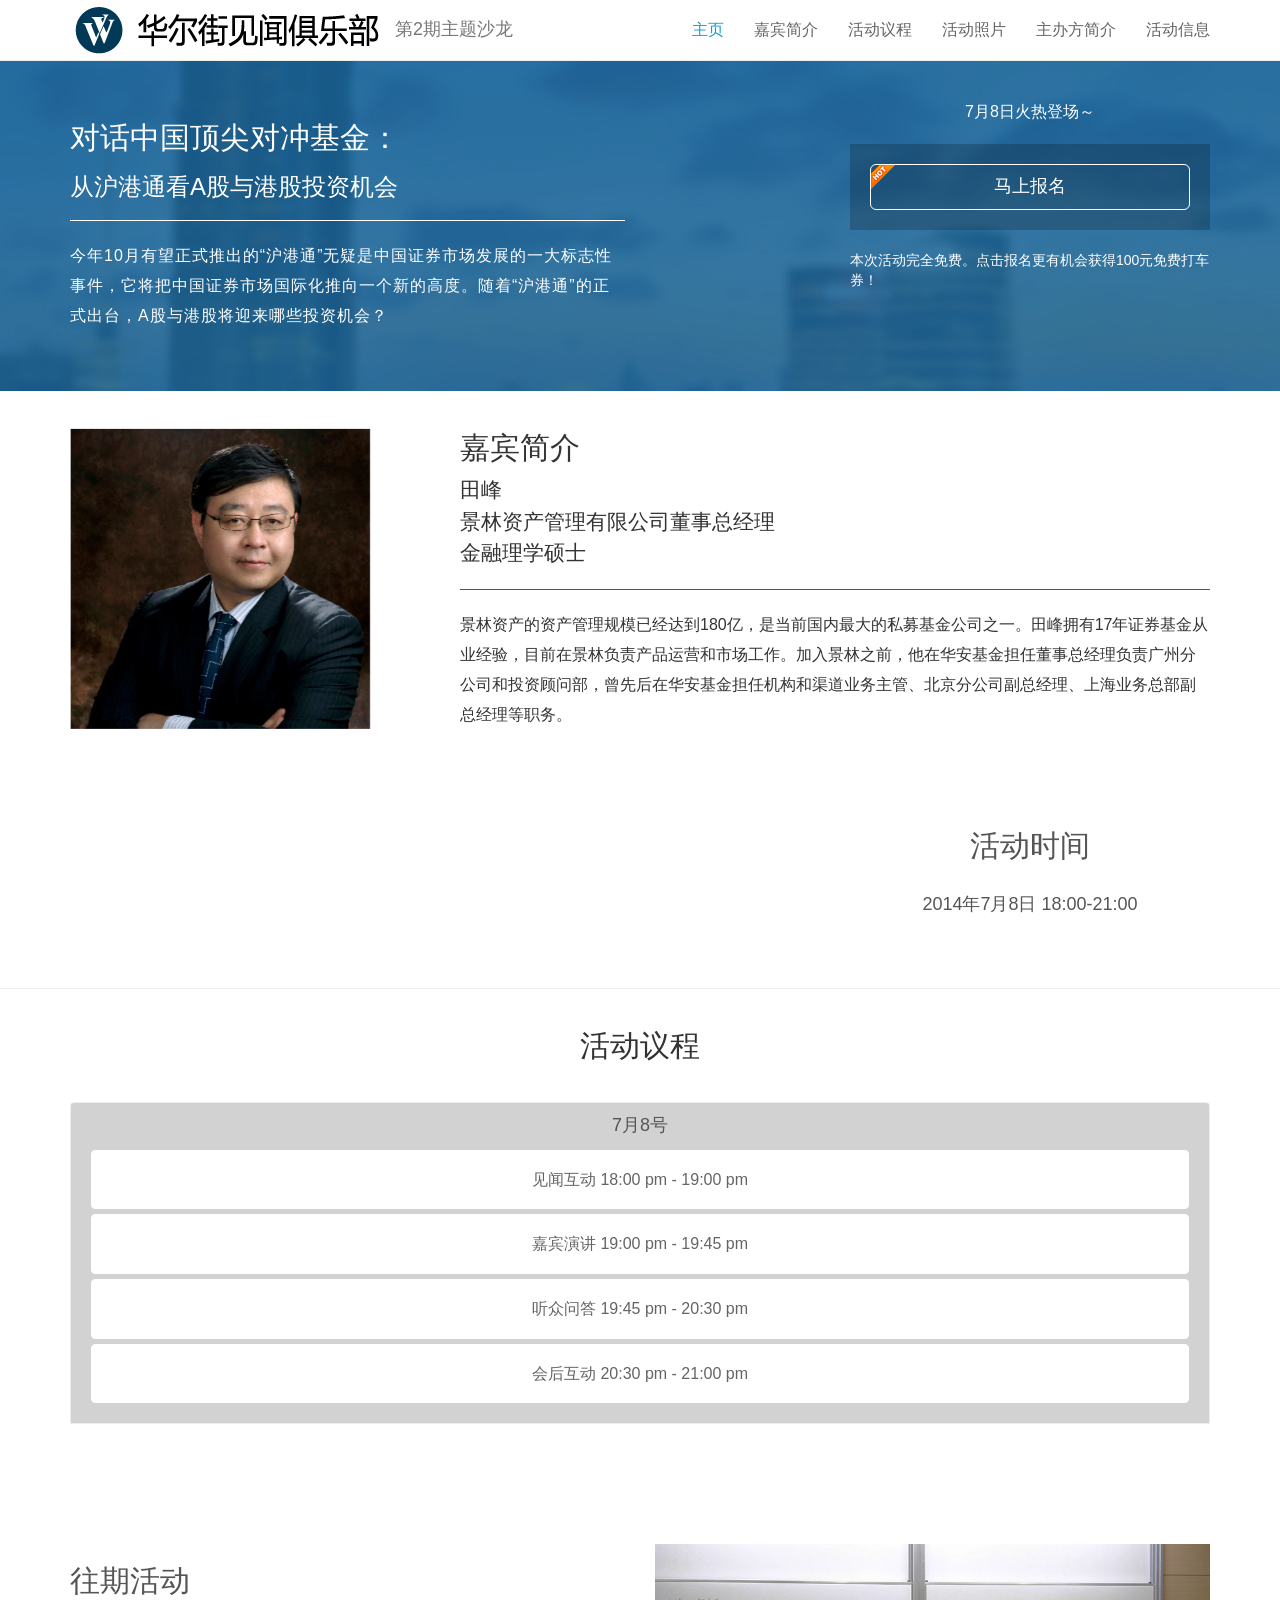
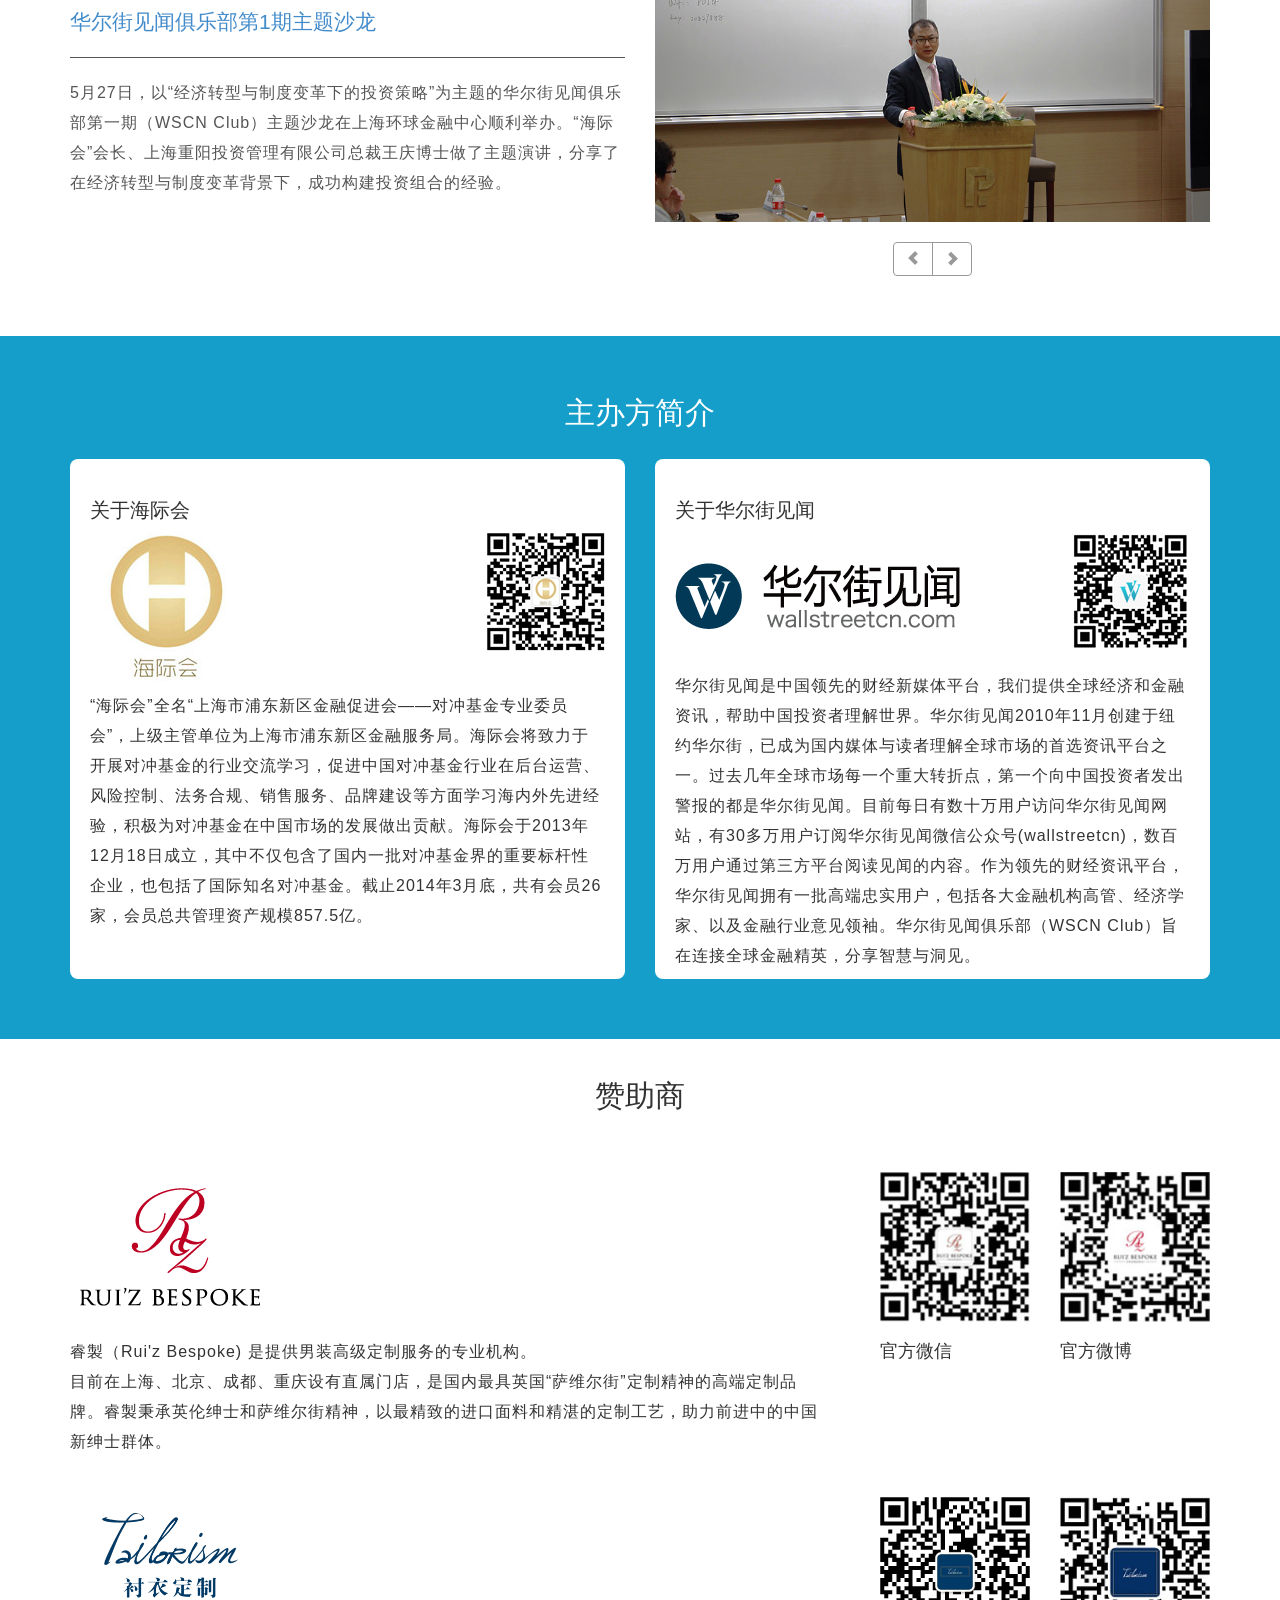
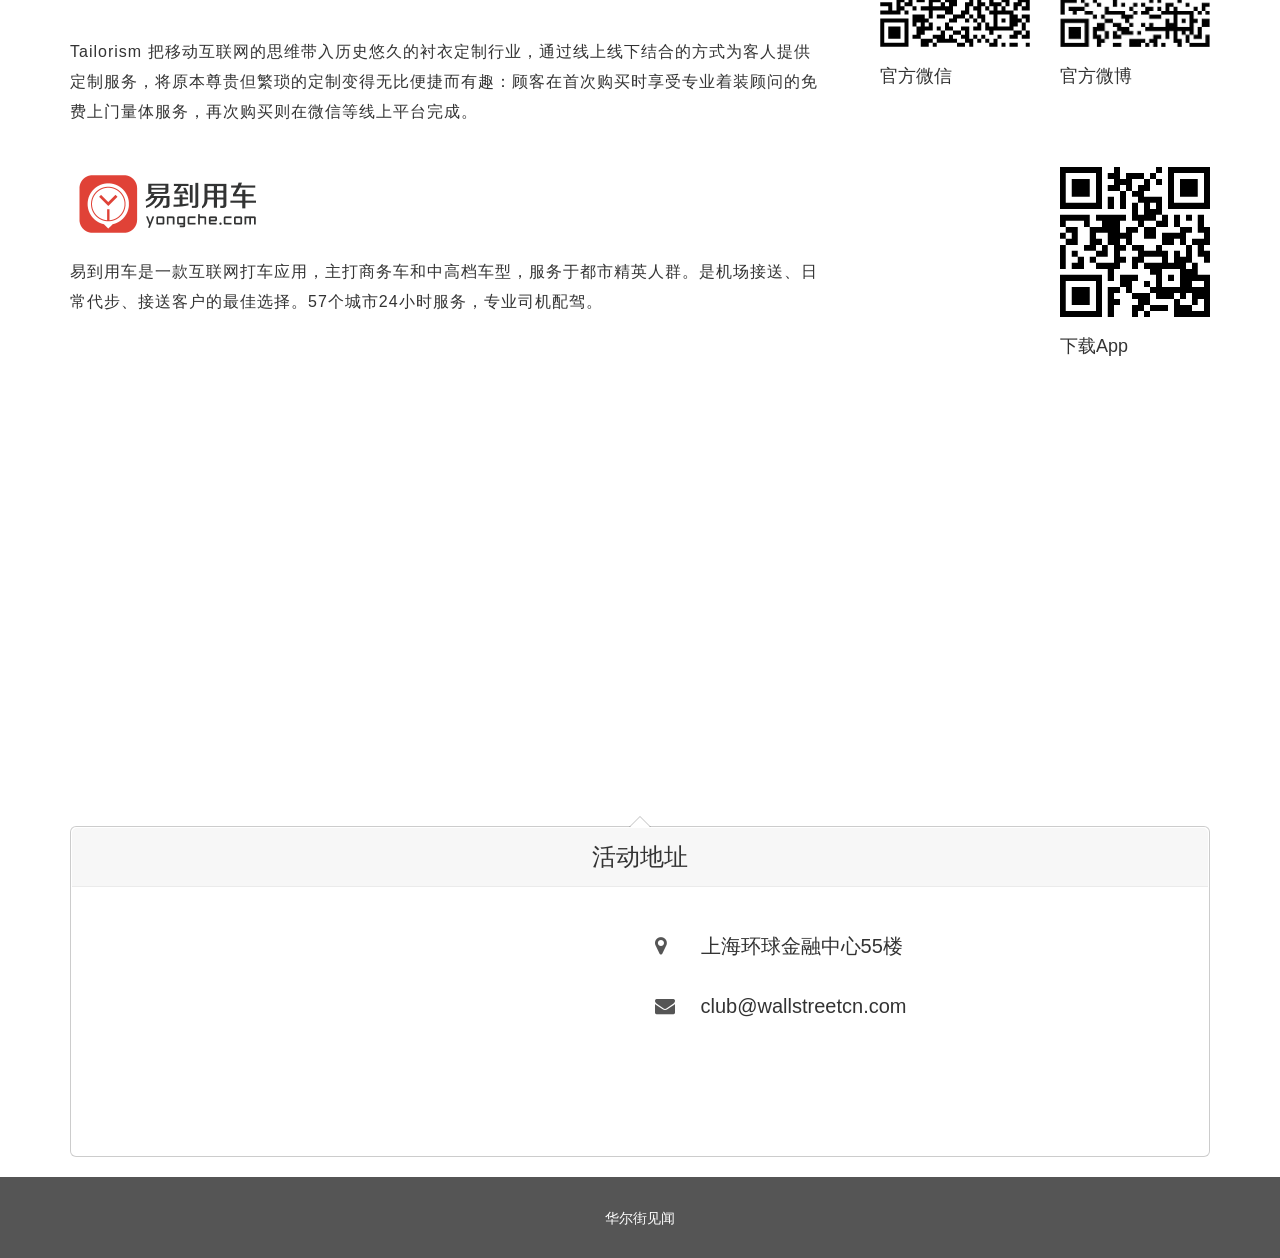
==== wscnclub_2/index.html @ 457593d2 "静态html" ====
<!DOCTYPE html>
<!--[if IE 8]>         <html class="no-js lt-ie9"> <![endif]-->
<!--[if gt IE 8]><!--> <html class="no-js"> <!--<![endif]-->
  <head>
      <meta charset="utf-8">
      <!-- <meta http-equiv="X-UA-Compatible" content="IE=edge,chrome=1"> -->
      <!-- ///  page title  /// -->
      <title>华尔街见闻俱乐部 第2期主题沙龙</title>
      <meta name="description" content="">
      <meta name="viewport" content="width=device-width, initial-scale=1">
      <!-- /// font icons  /// -->
      <link rel="stylesheet" type="text/css" href="assets/fonts/fontawesome/css/font-awesome.min.css">
      <link rel="stylesheet" type="text/css" href="assets/fonts/linecons/css/linecons.css">
      <!-- ///  google fonts  /// -->
      <!-- <link href='http://fonts.googleapis.com/css?family=Lato:100,300,400,700,900,100italic,300italic,400italic,700italic,900italic' rel='stylesheet' type='text/css'> -->
      <!-- ///  animate.css  /// -->
      <link rel="stylesheet" type="text/css" href="assets/css/plugins/animate/animate.css">
      <!-- ///  bootstrap-select.css /// -->
      <link rel="stylesheet" type="text/css" href="assets/css/plugins/select/bootstrap-select.css">
      <!-- ///  bootstrap.css  /// -->
      <link rel="stylesheet" type="text/css" href="bootstrap-3.1.1/css/bootstrap.css">      
      <!-- ///  main CSS file  /// -->        
      <link rel="stylesheet" type="text/css" href="assets/css/main.css">    
      <!-- colorbox.css    -->
      <link rel="stylesheet" type="text/css" href="assets/css/plugins/colorbox/colorbox.css">

      <style type="text/css">
        #cls-fix {
          font-family: "Hiragino Sans GB", "Microsoft YaHei", "WenQuanYi Micro Hei", sans-serif;
        }
        .list-unstyled {
          padding-top: 10px;
        }
        .list-unstyled li {
          margin-top: 20px;
        }
        h1 {
          font-size: 30px;
          font-family: sans-serif;
        }
        .popover-title {
          font-family: sans-serif;
        }
        img.fix-speaker {
          margin-bottom: 20px;
        }
        .fix-event-time {
          font-size: 18px;
          margin: 30px 0;
          
        }
        #countdown {
          /*Candara Calibri    Cambira*/
          font-family: Cambira, Calibri, sans-serif;
        }
        .navbar-custom .navbar-nav > li > a {
          font-weight: normal;
          font-size: 16px;
        }
        .promo .promo-text {
          padding: 40px 0;
        }
        .fix-panel {
          border-radius: 8px;
          padding: 20px;
          height: 520px;
          overflow: hidden;
          background-color: #fff;
        }
        .fix-info-title {
          font-size: 20px;
        }

        p.fix-info {
          font-size: 16px;
          /* font-family: sans-serif; */
          letter-spacing: 1px;
          /*word-break: break-all;*/
          line-height: 30px;
        }
        a.fix-mark {
          display: block;
          float: left;
          width: 150px;
          margin-left: 30px;
          color: inherit;
          text-decoration: none;
          cursor: pointer;
        }
        a.fix-mark h3 {
          font-size: 18px;
          margin-top: 20px;
        }

        .promo-text .subhead {
          font-size: 16px;
          /* font-family: sans-serif; */
          letter-spacing: 1px;
          word-break: break-all;
          line-height: 30px;
        }
        .counter {
          padding: 40px 0;
        }
        .schedule {
          padding: 40px 0;
        }
        .schedule .section-heading {
          margin-bottom: 40px;
        }
        .schedule .tab-content {
          padding-top: 0;
        }

        .faq .panel-collapse p.fix-info {
          font-size: 16px;
          letter-spacing: 1px;
        }
        #speakers {
          margin-bottom: 20px;
        }
        .subhead2 {
          font-size: 16px;
          line-height: 30px; 
        }
        .map-container {

        }
        #map {

        }
        .partners {
          padding: 40px 0;
        }
        .jiathis_style * {
          box-sizing: content-box;
        }
        .jiathis_style_32x32 * {
          box-sizing: content-box;
        }
        
        .promo .register {
          margin: 0; 
        }
        .fix-event-tip {
          font-size: 14px;
          color: #fff;
          margin: 20px 0;
        }
        a {
          text-decoration: none;
        }
        .fix-main-title {
          font-size: 30px;
        }
        .fix-hot {
          position: absolute;
          left: 1px;
          top: 1px;
        }
      </style> 
  </head>
  <body id="cls-fix" class="remove-scroll">
    <!-- ///  preloader  /// -->
    <div class="preloader">
      <img src="assets/img/loader.GIF" class="loader" alt="">
    </div>        
    <!-- ///  begin header  /// -->
    <header class="main-header">
      <nav class="navbar navbar-custom navbar-fixed-top" role="navigation">
        <div class="container">
          <!-- Brand and toggle get grouped for better mobile display -->
          <div class="navbar-header">
            <button type="button" class="navbar-toggle" data-toggle="collapse" data-target="#navbar-collapse">
              <span class="sr-only">Toggle navigation</span>
              <span class="icon-bar"></span>
              <span class="icon-bar"></span>
              <span class="icon-bar"></span>
            </button>
            
            <a class="navbar-brand" style="padding: 0 20px;" href="/"><img src="images/main-logo.png" alt="" style="margin-right: 10px;" /><span style="font-size: 18px;">第2期主题沙龙</span></a>
          </div>
          <!-- Collect the nav links, forms, and other content for toggling -->
          <div class="collapse navbar-collapse" id="navbar-collapse">
            <ul class="nav navbar-nav navbar-right" id="nav">
              <li class="active"><a href="#home">主页</a></li>
              <li><a href="#speakers">嘉宾简介</a></li>
              <li><a href="#schedule">活动议程</a></li>
              <li><a href="#photo">活动照片</a></li>
              <li><a href="#faqSection">主办方简介</a></li>
              <li><a href="#ourLocation">活动信息</a></li>
            </ul>
          </div><!-- /.navbar-collapse -->
        </div><!-- /.container-fluid -->
      </nav>
    </header>
    <!-- ///  end header  /// -->
    
    <!-- ///  begin content  /// -->

    <!-- ///  begin promo  /// -->
    <div class="promo" id="home" style="background-image:url(assets/img/bg/big.jpg);">
      <!-- ///  semitransparent layer  /// -->
      <div class="color-correction"></div> 
      <!-- ///  begin entry  /// -->         
      <div class="container">
        <div class="row">
          <!-- ///  begin text section  /// -->
          <div class="col-md-6 wow fadeInDown" data-wow-duration="2s">
            <div class="promo-text">
              <h1 class="fix-main-title">对话中国顶尖对冲基金：<br/>
                <span style="font-size: 24px; display: block; margin-top: 20px;">从沪港通看A股与港股投资机会</span>
              </h1>
              <hr>                  
              <p class="lead subhead">今年10月有望正式推出的“沪港通”无疑是中国证券市场发展的一大标志性事件，它将把中国证券市场国际化推向一个新的高度。随着“沪港通”的正式出台，A股与港股将迎来哪些投资机会？</p>
            </div>
          </div>
          <!-- ///  end text section  /// -->
          <!-- ///  begin registration form  /// -->
          <div class="col-md-4 col-md-offset-2 wow fadeInUp" data-wow-duration="2s">
            <div class="fix-event-tip" style="margin-top: 40px; font-size: 16px; text-align: center;">
              7月8日火热登场～
            </div>
            <div class="register">
              <form role="form" method="POST" id="registrationForm" style="position: relative;">
                <img src="images/hot.gif" alt="" class="fix-hot" />
                <a class="btn btn-empty btn-block btn-lg" data-action="apply" href="https://www.jinshuju.net/f/Qza3a1">马上报名</a>
              </form>
              <div class="ok">
                <p class="icon"><i class="fa-check-circle-o fa fa-5x success-color"></i></p>
                <h3>Thanks!</h3>
                <p class="lead">Register complite</p>
                <button type="button" class="btn btn-warning" id="back">Back</button>
              </div>
            </div>
            <!-- tip -->
            <div class="fix-event-tip">
              本次活动完全免费。点击报名更有机会获得100元免费打车券！
            </div>
            <!-- JiaThis Button BEGIN -->
              <div class="jiathis_style_32x32" style="">
                <a class="jiathis_button_qzone"></a>
                <a class="jiathis_button_tsina"></a>
                <a class="jiathis_button_tqq"></a>
                <a class="jiathis_button_weixin"></a>
                <a href="http://www.jiathis.com/share" class="jiathis jiathis_txt jtico jtico_jiathis" target="_blank"></a>
                <a class="jiathis_counter_style"></a>
              </div>
              <script type="text/javascript" src="http://v3.jiathis.com/code/jia.js?uid=1393984262901745" charset="utf-8"></script>
              <!-- JiaThis Button END -->
          </div>
          <!-- ///  end registration form  /// -->
        </div>            
      </div>
      <!-- ///  end entry  /// -->
    </div>       
    <!-- ///  end promo  /// --> 


    <!-- ///  begin speakers  /// -->
    <div class="speakers" id="speakers">
      <div class="container">            
        <div class="row mt20">
          <div class="col-md-4 wow fadeInLeft">
            <img class="fix-speaker" src="images/speaker-1.jpg" alt="" style="margin-top: 18px;" width="300" height="300">
          </div>
          <div class="col-md-8 wow fadeInRight">
            <h1>嘉宾简介</h1>
            <p class="lead" style="line-height: 1.5em;">田峰<br>
景林资产管理有限公司董事总经理<br> 
金融理学硕士</p>
            <hr>
            <p class="subhead2">景林资产的资产管理规模已经达到180亿，是当前国内最大的私募基金公司之一。田峰拥有17年证券基金从业经验，目前在景林负责产品运营和市场工作。加入景林之前，他在华安基金担任董事总经理负责广州分公司和投资顾问部，曾先后在华安基金担任机构和渠道业务主管、北京分公司副总经理、上海业务总部副总经理等职务。</p>
          </div>
        </div>
      </div>
    </div>
         
          
        </div>         
      </div>
    </div>
    <!-- ///  end speakers  /// -->


    <!-- ///  begin countdown  /// -->
    <div class="counter">
      <div class="container">
        <div class="row">
          <!-- ///  digits  /// -->
          <div class="col-md-8">
            <!-- ///  to start the countdown the only requirement is the data-date attribute /// -->
            <div class="row" id="countdown" data-date="2014/07/08">
              <div class="col-md-3 count-digits wow fadeInDown" data-wow-delay="1s">
                <p id="days"></p>
                <span class="lead">天</span>
              </div>
              <div class="col-md-3 count-digits wow fadeInDown" data-wow-delay="1.2s">
                <p id="hours"></p>
                <span class="lead">小时</span>
              </div>
              <div class="col-md-3 count-digits wow fadeInDown" data-wow-delay="1.4s">
                <p id="minutes"></p>
                <span class="lead">分钟</span>
              </div>
              <div class="col-md-3 count-digits wow fadeInDown" data-wow-delay="1.6s">
                <p id="seconds"></p>
                <span class="lead">秒</span>
              </div>
            </div>
          </div>                      
          <div class="col-md-4 text-center wow fadeInUp" data-wow-delay="1.8s">
            <h1>活动时间</h1>
            <p class="fix-event-time">
              2014年7月8日 18:00-21:00
            </p>
            
          </div>
        </div>
      </div>
    </div>
    <!-- ///  end countdown  /// -->
    
    <!-- ///  begin schedule  /// -->
    <div class="schedule" id="schedule">
      <div class="container"> 
        <div class="section-heading">
          <h1>活动议程</h1>
          
        </div>
        <div class="row">              
          <div class="col-md-12 wow fadeInDown">
            <!-- Nav tabs -->
            <ul class="nav nav-tabs nav-justified">
              <li class="active"><a href="#first-day" data-toggle="tab">7月8号</a></li>            
            </ul>
            <!-- Tab panes -->
            <div class="tab-content">
              <div class="tab-pane active" id="first-day">
                <div class="panel-group" id="accordion">
                  <div class="panel panel-default">
                    <div class="panel-heading">
                      <h4 class="panel-title">
                        <a data-toggle="collapse" data-parent="#accordion" href="#collapseOne">
                          见闻互动 18:00 pm - 19:00 pm
                        </a>
                      </h4>
                    </div>
                    <div id="collapseOne" class="panel-collapse collapse">
                      <div class="panel-body">
                        <h4>见闻互动</h4>
                        <p>与华尔街见闻的核心管理团队面对面交流，欢迎提出建议，寻找合作契机。</p>
                      </div>
                    </div>
                  </div>
                  <div class="panel panel-default">
                    <div class="panel-heading">
                      <h4 class="panel-title">
                        <a data-toggle="collapse" data-parent="#accordion" href="#collapseTwo">
                          嘉宾演讲 19:00 pm - 19:45 pm
                        </a>
                      </h4>
                    </div>
                    <div id="collapseTwo" class="panel-collapse collapse">
                      <div class="panel-body">
                        <h4>嘉宾演讲</h4>
                        <p>中国规模最大的对冲基金之一——景林资产管理有限公司董事总经理田峰作为主讲嘉宾，将发表“从沪港通看A股与港股投资机会”主题演讲。</p>
                      </div>
                    </div>
                  </div>
                  <div class="panel panel-default">
                    <div class="panel-heading">
                      <h4 class="panel-title">
                        <a data-toggle="collapse" data-parent="#accordion" href="#collapseThree">
                          听众问答 19:45 pm - 20:30 pm
                        </a>
                      </h4>
                    </div>
                    <div id="collapseThree" class="panel-collapse collapse">
                      <div class="panel-body">
                        <h4>听众问答</h4>
                        <p>现场听众将有机会与嘉宾进行Q&A互动，碰撞出思想火花。</p>
                      </div>
                    </div>
                  </div>
                  <div class="panel panel-default">
                    <div class="panel-heading">
                      <h4 class="panel-title">
                        <a data-toggle="collapse" data-parent="#accordion" href="#collapseFour">
                          会后互动 20:30 pm - 21:00 pm 
                        </a>
                      </h4>
                    </div>
                    <div id="collapseFour" class="panel-collapse collapse">
                      <div class="panel-body">
                        <h4>会后互动</h4>
                        <p>听众在会后若有任何建议与反馈，可以第一时间与华尔街见闻团队沟通。</p>
                      </div>
                    </div>
                  </div>
                </div>                          
              </div>
             
             
              </div>                 
            </div>                
          </div>
        </div>
      </div>
    </div>
    <!-- ///  end schedule  /// -->

    <!-- ///  begin video  /// -->
    
    <!-- ///  end video  /// -->

    <!-- ///  begin photos  /// -->
    <div class="photo" id="photo">
      <div class="container">            
        <div class="row mt20">
          <div class="col-md-6 wow fadeInLeft">
            <h1>往期活动</h1>
            <a class="lead" href="http://wallstreetcn.com/node/92224">华尔街见闻俱乐部第1期主题沙龙</a>
            <hr>
            <p class="fix-info">5月27日，以“经济转型与制度变革下的投资策略”为主题的华尔街见闻俱乐部第一期（WSCN Club）主题沙龙在上海环球金融中心顺利举办。“海际会”会长、上海重阳投资管理有限公司总裁王庆博士做了主题演讲，分享了在经济转型与制度变革背景下，成功构建投资组合的经验。</p>
          </div>
          <div class="col-md-6 wow fadeInRight">
            <div class="photo-wrapper">
              <div id="photoSlider" class="carousel slide" data-ride="carousel">
                <div class="carousel-inner">                      
                  <div class="item active">
                    <img src="assets/img/carousel/1.jpg" alt="">
                  </div>                      
                  <div class="item">
                    <img src="assets/img/carousel/2.jpg" alt="">
                  </div>
                  <div class="item">
                    <img src="assets/img/carousel/3.jpg" alt="">
                  </div>
                  <div class="item">
                    <img src="assets/img/carousel/4.jpg" alt="">
                  </div>
                  <div class="item">
                    <img src="assets/img/carousel/5.jpg" alt="">
                  </div>
                </div>
              </div>   
            </div>
            <div class="text-center">
              <div class="btn-group">
                <a href="#photoSlider" data-slide="prev" class="btn btn-empty-inverse">
                  <span class="glyphicon glyphicon-chevron-left"></span>
                </a>
                <a href="#photoSlider" data-slide="next" class="btn btn-empty-inverse">
                  <span class="glyphicon glyphicon-chevron-right"></span>
                </a>
              </div>                  
            </div>                                             
          </div>              
        </div>
      </div>
    </div>
    <!-- ///  end photos  /// -->

    <!-- ///  begin features  /// -->

    <!-- ///  end features  /// -->
    
    

    <!-- ///  begin testimonials  /// -->

    <!-- ///  end testimonials  /// -->
    
    <!-- ///  begin price  /// -->
    
    <!-- ///  end price  /// -->
    
    <!-- ///  begin faq  /// -->
    <div class="faq" id="faqSection">
      <div class="container">
        <h1 style="text-align: center; margin: 0; margin-bottom: 30px;">主办方简介</h1>
        <div class="row">
          
          <div class="col-md-6 wow fadeInLeft">
            <div class="fix-panel">
              <h3 class="fix-info-title">关于海际会</h3>
              <p>
              <img src="images/faq-logo-1.png" alt="" />
              <img src="images/faq-code-1.png" alt="" style="float: right;" />
              </p>
              <p class="fix-info">“海际会”全名“上海市浦东新区金融促进会——对冲基金专业委员会”，上级主管单位为上海市浦东新区金融服务局。海际会将致力于开展对冲基金的行业交流学习，促进中国对冲基金行业在后台运营、风险控制、法务合规、销售服务、品牌建设等方面学习海内外先进经验，积极为对冲基金在中国市场的发展做出贡献。海际会于2013年12月18日成立，其中不仅包含了国内一批对冲基金界的重要标杆性企业，也包括了国际知名对冲基金。截止2014年3月底，共有会员26家，会员总共管理资产规模857.5亿。</p>
              
            </div>
          </div>

          <div class="col-md-6 wow fadeInRight">
            <div class="fix-panel">
              <h3 class="fix-info-title">关于华尔街见闻</h3>
              <p>
              <img src="images/faq-logo-2.png" alt="" />
              <img src="images/faq-code-2.png" alt="" style="float: right;" />
              </p>
              <p class="fix-info">华尔街见闻是中国领先的财经新媒体平台，我们提供全球经济和金融资讯，帮助中国投资者理解世界。华尔街见闻2010年11月创建于纽约华尔街，已成为国内媒体与读者理解全球市场的首选资讯平台之一。过去几年全球市场每一个重大转折点，第一个向中国投资者发出警报的都是华尔街见闻。目前每日有数十万用户访问华尔街见闻网站，有30多万用户订阅华尔街见闻微信公众号(wallstreetcn)，数百万用户通过第三方平台阅读见闻的内容。作为领先的财经资讯平台，华尔街见闻拥有一批高端忠实用户，包括各大金融机构高管、经济学家、以及金融行业意见领袖。华尔街见闻俱乐部（WSCN Club）旨在连接全球金融精英，分享智慧与洞见。</p>
              
            </div>        
          </div>
          
            
        </div>
      </div>
    </div>
    <!-- ///  end faq  /// -->

    <!-- ///  begin partners  /// -->
    <div class="partners wow fadeInUp">
      <div class="container">
        <div class="section-heading">
          <h1>赞助商</h1>
        </div>
        <!--  -->
        <div class="row" style="margin-bottom: 30px;">  
          <div class="col-md-8">
            <!-- <h2 style="font-size: 26px;font-family: sans-serif;margin-top: 0; margin-bottom: 30px;">睿製（Rui'z Bespoke)高端定制</h2> -->
            <img src="images/ruiz-logo.png" alt="" style="width: 200px; height=auto; margin-bottom: 15px;">
            <p class="fix-info">
            睿製（Rui'z Bespoke) 是提供男装高级定制服务的专业机构。<br/>目前在上海、北京、成都、重庆设有直属门店，是国内最具英国“萨维尔街”定制精神的高端定制品牌。睿製秉承英伦绅士和萨维尔街精神，以最精致的进口面料和精湛的定制工艺，助力前进中的中国新绅士群体。</p>
          </div> 
          <div class="col-md-4">
            <a class="fix-mark">
              <img src="images/ruiz-mark-1.jpg" alt="" >
              <h3>官方微信</h3>
            </a>
            <a class="fix-mark">
              <img src="images/ruiz-mark-2.jpg" alt="" >
              <h3>官方微博</h3>
            </a>
          </div>
        </div>
        <!--  -->
        <div class="row" style="margin-bottom: 30px;">  
          <div class="col-md-8">
            <img src="images/tailorism-logo.png" alt="" style="width: 200px; height=auto; margin-bottom: 15px;">
            <p class="fix-info">
Tailorism 把移动互联网的思维带入历史悠久的衬衣定制行业，通过线上线下结合的方式为客人提供定制服务，将原本尊贵但繁琐的定制变得无比便捷而有趣：顾客在首次购买时享受专业着装顾问的免费上门量体服务，再次购买则在微信等线上平台完成。</p>
          </div> 
          <div class="col-md-4">
            <a class="fix-mark">
              <img src="images/tailorism-mark-1.png" alt="" >
              <h3>官方微信</h3>
            </a>
            <a class="fix-mark">
              <img src="images/tailorism-mark-2.png" alt="" >
              <h3>官方微博</h3>
            </a>
          </div>
        </div>
        <!--  -->
        <div class="row" style="margin-bottom: 30px;">  
          <div class="col-md-8">
            <img src="images/yongche-logo.png" alt="" style="width: 200px; height=auto; margin-bottom: 15px;">
            <p class="fix-info">易到用车是一款互联网打车应用，主打商务车和中高档车型，服务于都市精英人群。是机场接送、日常代步、接送客户的最佳选择。57个城市24小时服务，专业司机配驾。</p>
          </div> 
          <div class="col-md-4">
            <a class="fix-mark" style="float: right;" href="http://m.yongche.com">
              <img src="images/yongche-mark.png?v=1.1" alt="" >
              <h3>下载App</h3>
            </a>
          </div>
        </div>
      </div>
        
    </div>
    <!-- ///  end partners  /// -->
      
    <!-- ///  begin map, subscribe, contacts  /// -->
    <!-- ///  set your venue address in data-location attribute  /// -->
    <div class="map" id="ourLocation" data-location="上海市浦东新区世纪大道100号55楼">
      
      <div class="" id="map"></div>
      <div class="location">
        <div class="container">
          <div class="row">
            <div class="col-xs-12">
              <div class="popover bottom">
                <div class="arrow"></div>
                <h2 class="popover-title">活动地址</h2>
                <div class="popover-content">
                  <div class="row">
                    <div class="col-sm-6">
                      <div class="street-view" id="panorama"></div>
                    </div>
                    <div class="col-sm-6">
                      <ul class="list-unstyled">
                        <li><i class="fa fa-map-marker info-color"></i> 上海环球金融中心55楼<!-- （上海市浦东新区世纪大道100号） --></li>
                        <li><i class="fa fa-envelope info-color"></i> club@wallstreetcn.com</li>
                      </ul>
                    </div>
                  </div>
                </div>
              </div>
            </div>
          </div>
        </div>
      </div>
    </div>
    <!-- ///  end map, subscribe, contacts  /// -->
    <!-- ///  end content  /// -->
    
    <!-- ///  begin footer  /// -->
    <footer class="main-footer">
      <div class="container">
        <div class="row">
          <div class="col-sm-12 social text-center">
            
          </div>
          <div class="col-sm-12 text-center">
            <span>华尔街见闻</span>
          </div>
        </div>
      </div>
    </footer>
    <!-- ///  end footer  /// -->

    <!-- ///  start script  /// -->
    <!-- ///  libs  /// -->
    <!-- // <script src="https://maps.googleapis.com/maps/api/js?sensor=false"></script>         -->
    <script src="assets/js/libs/modernizr-latest.js"></script>        
    <script src="assets/js/libs/jquery-1.11.0.min.js"></script>     
    <script src="bootstrap-3.1.1/js/bootstrap.min.js"></script>   
    <!-- ///  plugins  /// -->
    <script src="assets/js/plugins/fitvids/jquery.fitvids.js"></script>
    <script src="assets/js/plugins/select/bootstrap-select.min.js"></script>
    <script src="assets/js/plugins/gmap3/gmap3.min.js"></script>
    <script src="assets/js/plugins/scrollTo/jquery.scrollTo.js"></script>
    <script src="assets/js/plugins/nav/jquery.nav.js"></script>
    <script src="assets/js/plugins/countdown/countdown.js"></script>
    <script src="assets/js/plugins/placeholder/jquery.placeholder.js"></script>
    <script src="assets/js/plugins/validator/jquery.form-validator.min.js"></script>
    <script src="assets/js/plugins/wow/wow.min.js"></script>       
    <script src="assets/js/plugins/jquery.colorbox-min.js"></script>
    <script src="assets/js/main.js"></script>      
    
    <script type="text/javascript" src="http://api.map.baidu.com/api?v=2.0&ak=zlbXNBDjE5Z4wV7gg0Qw5n6F"></script>
    <script type="text/javascript">
      jQuery(function(){

        //在百度地图容器中创建一个地图
        var map = new BMap.Map("map");
        //定义一个中心点坐标
        var point = new BMap.Point(121.514209,31.239449);

        //设定地图的中心点和坐标并将地图显示在地图容器中
        map.centerAndZoom(point,18);
        //启用键盘上下左右键移动地图
        map.enableKeyboard();
        //
        addMapControl(map);

        //全景图展示
        var panorama = new BMap.Panorama('panorama');
        //
        panorama.setPosition(new BMap.Point(121.513495,31.239053));
        //
        panorama.setPov({heading: 40, pitch: 6});
        //全景图位置改变后，普通地图中心点也随之改变
        /*
        panorama.addEventListener('position_changed', function(e){ 
            var pos = panorama.getPosition();
            map.setCenter(new BMap.Point(pos.lng, pos.lat));
            marker.setPosition(pos);
        });*/

        //创建marker对象
        var marker = new BMap.Marker(point); 
        //
        marker.enableDragging();
        //
        marker.addEventListener('dragend',function(e){
            //拖动marker后，全景图位置也随着改变
            panorama.setPosition(e.point); 
            panorama.setPov({heading: 40, pitch: 6});
        });
        //
        map.addOverlay(marker); 

        //地图控件添加函数：
        function addMapControl(map){
          //向地图中添加缩放控件
          var ctrl_nav = new BMap.NavigationControl({anchor:BMAP_ANCHOR_TOP_LEFT,type:BMAP_NAVIGATION_CONTROL_LARGE});
          map.addControl(ctrl_nav);
          //向地图中添加比例尺控件
          var ctrl_sca = new BMap.ScaleControl({anchor:BMAP_ANCHOR_BOTTOM_LEFT});
          map.addControl(ctrl_sca);
        }

      });    
    </script>
       
  </body>
</html>
---- wscnclub_2/assets/fonts/linecons/css/linecons.css ----
@font-face {
  font-family: 'linecons';
  src: url('../font/linecons.eot?22524849');
  src: url('../font/linecons.eot?22524849#iefix') format('embedded-opentype'),
       url('../font/linecons.woff?22524849') format('woff'),
       url('../font/linecons.ttf?22524849') format('truetype'),
       url('../font/linecons.svg?22524849#linecons') format('svg');
  font-weight: normal;
  font-style: normal;
}
/* Chrome hack: SVG is rendered more smooth in Windozze. 100% magic, uncomment if you need it. */
/* Note, that will break hinting! In other OS-es font will be not as sharp as it could be */
/*
@media screen and (-webkit-min-device-pixel-ratio:0) {
  @font-face {
    font-family: 'linecons';
    src: url('../font/linecons.svg?22524849#linecons') format('svg');
  }
}
*/
 
 [class^="icon-"]:before, [class*=" icon-"]:before {
  font-family: "linecons";
  font-style: normal;
  font-weight: normal;
  speak: none;
 
  display: inline-block;
  text-decoration: inherit;
  width: 1em;
  margin-right: .2em;
  text-align: center;
  /* opacity: .8; */
 
  /* For safety - reset parent styles, that can break glyph codes*/
  font-variant: normal;
  text-transform: none;
     
  /* fix buttons height, for twitter bootstrap */
  line-height: 1em;
 
  /* Animation center compensation - margins should be symmetric */
  /* remove if not needed */
  margin-left: .2em;
 
  /* you can be more comfortable with increased icons size */
  /* font-size: 120%; */
 
  /* Uncomment for 3D effect */
  /* text-shadow: 1px 1px 1px rgba(127, 127, 127, 0.3); */
}
 
.icon-music:before { content: '\e800'; } /* '' */
.icon-wallet:before { content: '\e82f'; } /* '' */
.icon-mail:before { content: '\e802'; } /* '' */
.icon-heart:before { content: '\e803'; } /* '' */
.icon-star:before { content: '\e804'; } /* '' */
.icon-user:before { content: '\e805'; } /* '' */
.icon-videocam:before { content: '\e806'; } /* '' */
.icon-camera:before { content: '\e807'; } /* '' */
.icon-photo:before { content: '\e808'; } /* '' */
.icon-attach:before { content: '\e809'; } /* '' */
.icon-lock:before { content: '\e80a'; } /* '' */
.icon-eye:before { content: '\e80b'; } /* '' */
.icon-tag:before { content: '\e80c'; } /* '' */
.icon-thumbs-up:before { content: '\e80d'; } /* '' */
.icon-pencil:before { content: '\e80e'; } /* '' */
.icon-comment:before { content: '\e80f'; } /* '' */
.icon-location:before { content: '\e810'; } /* '' */
.icon-cup:before { content: '\e811'; } /* '' */
.icon-trash:before { content: '\e812'; } /* '' */
.icon-doc:before { content: '\e813'; } /* '' */
.icon-note:before { content: '\e827'; } /* '' */
.icon-cog:before { content: '\e826'; } /* '' */
.icon-params:before { content: '\e825'; } /* '' */
.icon-calendar:before { content: '\e824'; } /* '' */
.icon-search:before { content: '\e801'; } /* '' */
.icon-clock:before { content: '\e822'; } /* '' */
.icon-lightbulb:before { content: '\e821'; } /* '' */
.icon-tv:before { content: '\e820'; } /* '' */
.icon-desktop:before { content: '\e81f'; } /* '' */
.icon-mobile:before { content: '\e81e'; } /* '' */
.icon-cd:before { content: '\e81d'; } /* '' */
.icon-inbox:before { content: '\e81c'; } /* '' */
.icon-globe:before { content: '\e81b'; } /* '' */
.icon-cloud:before { content: '\e81a'; } /* '' */
.icon-paper-plane:before { content: '\e819'; } /* '' */
.icon-fire:before { content: '\e818'; } /* '' */
.icon-graduation-cap:before { content: '\e817'; } /* '' */
.icon-megaphone:before { content: '\e816'; } /* '' */
.icon-database:before { content: '\e815'; } /* '' */
.icon-key:before { content: '\e814'; } /* '' */
.icon-beaker:before { content: '\e828'; } /* '' */
.icon-truck:before { content: '\e829'; } /* '' */
.icon-money:before { content: '\e82a'; } /* '' */
.icon-food:before { content: '\e82c'; } /* '' */
.icon-shop:before { content: '\e82b'; } /* '' */
.icon-diamond:before { content: '\e82d'; } /* '' */
.icon-t-shirt:before { content: '\e82e'; } /* '' */
.icon-sound:before { content: '\e823'; } /* '' */
---- wscnclub_2/assets/css/main.css ----
/************************************************
*** header ***
************************************************/
@media (max-width: 992px) {
  .main-header .nav > li > a {
    padding: 22px 7px 0 7px;
    font-size: 12px;
  }
}
/************************************************
*** navigation ***
************************************************/
.navbar {
  min-height: 60px;
}
.navbar-custom {
  background-color: #ffffff;
  border-color: #eeeeee;
}
.navbar-custom .navbar-brand {
  color: #777777;
}
.navbar-custom .navbar-brand:hover,
.navbar-custom .navbar-brand:focus {
  color: #5e5e5e;
  background-color: transparent;
}
.navbar-custom .navbar-text {
  color: #777777;
}
.navbar-custom .navbar-nav > li > a {
  color: #646464;
  text-transform: uppercase;
  font-weight: 900;
}
.navbar-custom .navbar-nav > li > a:hover,
.navbar-custom .navbar-nav > li > a:focus {
  color: #000000;
  background-color: transparent;
}
.navbar-custom .navbar-nav > .active > a,
.navbar-custom .navbar-nav > .active > a:focus,
.navbar-custom .navbar-nav > .active > a:hover {
  color: #149EC9;
}
.navbar-custom .navbar-nav > .disabled > a,
.navbar-custom .navbar-nav > .disabled > a:hover,
.navbar-custom .navbar-nav > .disabled > a:focus {
  color: #cccccc;
  background-color: transparent;
}
.navbar-custom .navbar-toggle {
  border-color: #dddddd;
}
.navbar-custom .navbar-toggle:hover,
.navbar-custom .navbar-toggle:focus {
  background-color: #dddddd;
}
.navbar-custom .navbar-toggle .icon-bar {
  background-color: #888888;
}
.navbar-custom .navbar-collapse,
.navbar-custom .navbar-form {
  border-color: #e7e7e7;
}
.navbar-custom .navbar-nav > .open > a,
.navbar-custom .navbar-nav > .open > a:hover,
.navbar-custom .navbar-nav > .open > a:focus {
  background-color: #e7e7e7;
  color: #555555;
}
@media (max-width: 767px) {
  .navbar-custom .navbar-nav .open .dropdown-menu > li > a {
    color: #777777;
  }
  .navbar-custom .navbar-nav .open .dropdown-menu > li > a:hover,
  .navbar-custom .navbar-nav .open .dropdown-menu > li > a:focus {
    color: #333333;
    background-color: transparent;
  }
  .navbar-custom .navbar-nav .open .dropdown-menu > .active > a,
  .navbar-custom .navbar-nav .open .dropdown-menu > .active > a:hover,
  .navbar-custom .navbar-nav .open .dropdown-menu > .active > a:focus {
    color: #555555;
    background-color: #e7e7e7;
  }
  .navbar-custom .navbar-nav .open .dropdown-menu > .disabled > a,
  .navbar-custom .navbar-nav .open .dropdown-menu > .disabled > a:hover,
  .navbar-custom .navbar-nav .open .dropdown-menu > .disabled > a:focus {
    color: #cccccc;
    background-color: transparent;
  }
}
.navbar-custom .navbar-link {
  color: #777777;
}
.navbar-custom .navbar-link:hover {
  color: #333333;
}
.navbar-custom .btn-link {
  color: #777777;
}
.navbar-custom .btn-link:hover,
.navbar-custom .btn-link:focus {
  color: #333333;
}
.navbar-brand {
  float: left;
  padding: 20px 15px;
  font-size: 18px;
  line-height: 20px;
  height: 60px;
}
@media (min-width: 768px) {  
  .navbar-nav > li > a {
    padding-top: 20px;
    padding-bottom: 20px;
  }
}
/************************************************
*** landing reset style ***
************************************************/
body {
  font-family: "Lato", Helvetica, Arial, sans-serif;
}
h1 {
  font-weight: 300;
}
.lead {
  font-weight: 300;
}

/************************************************
*** buttons ***
************************************************/
.btn,
.btn:active,
.btn.active {
  outline: none;
}
.btn:hover,
.btn:focus {
  outline: none;
  color: #333333;
  text-decoration: none;
}
.btn-default {
  color: #333333;
  background-color: #ffffff;
  border-color: #cccccc;
}
.btn-default:hover,
.btn-default:focus,
.btn-default:active,
.btn-default.active,
.open > .dropdown-toggle.btn-default {
  color: #333333;
  background-color: #e6e6e6;
  border-color: #adadad;
}
.btn-default:active,
.btn-default.active,
.open > .dropdown-toggle.btn-default {
  background-image: none;
}
.btn-default.disabled,
.btn-default[disabled],
fieldset[disabled] .btn-default,
.btn-default.disabled:hover,
.btn-default[disabled]:hover,
fieldset[disabled] .btn-default:hover,
.btn-default.disabled:focus,
.btn-default[disabled]:focus,
fieldset[disabled] .btn-default:focus,
.btn-default.disabled:active,
.btn-default[disabled]:active,
fieldset[disabled] .btn-default:active,
.btn-default.disabled.active,
.btn-default[disabled].active,
fieldset[disabled] .btn-default.active {
  background-color: #ffffff;
  border-color: #cccccc;
  outline: none;
}
.btn-default .badge {
  color: #ffffff;
  background-color: #333333;
}
.btn-primary {
  color: #ffffff;
  background-color: #555555;
  border-color: #555555;
}
.btn-primary:hover,
.btn-primary:focus,
.btn-primary:active,
.btn-primary.active,
.open > .dropdown-toggle.btn-primary {
  color: #ffffff;
  background-color: #3c3c3c;
  border-color: #373737;
}
.btn-primary:active,
.btn-primary.active,
.open > .dropdown-toggle.btn-primary {
  background-image: none;
}
.btn-primary.disabled,
.btn-primary[disabled],
fieldset[disabled] .btn-primary,
.btn-primary.disabled:hover,
.btn-primary[disabled]:hover,
fieldset[disabled] .btn-primary:hover,
.btn-primary.disabled:focus,
.btn-primary[disabled]:focus,
fieldset[disabled] .btn-primary:focus,
.btn-primary.disabled:active,
.btn-primary[disabled]:active,
fieldset[disabled] .btn-primary:active,
.btn-primary.disabled.active,
.btn-primary[disabled].active,
fieldset[disabled] .btn-primary.active {
  background-color: #555555;
  border-color: #555555;
  outline: none;
}
.btn-primary .badge {
  color: #555555;
  background-color: #ffffff;
}
.btn-success {
  color: #ffffff;
  background-color: #cfcfcf;
  border-color: #cfcfcf;
}
.btn-success:hover,
.btn-success:focus,
.btn-success:active,
.btn-success.active,
.open > .dropdown-toggle.btn-success {
  color: #ffffff;
  background-color: #b6b6b6;
  border-color: #b0b0b0;
}
.btn-success:active,
.btn-success.active,
.open > .dropdown-toggle.btn-success {
  background-image: none;
}
.btn-success.disabled,
.btn-success[disabled],
fieldset[disabled] .btn-success,
.btn-success.disabled:hover,
.btn-success[disabled]:hover,
fieldset[disabled] .btn-success:hover,
.btn-success.disabled:focus,
.btn-success[disabled]:focus,
fieldset[disabled] .btn-success:focus,
.btn-success.disabled:active,
.btn-success[disabled]:active,
fieldset[disabled] .btn-success:active,
.btn-success.disabled.active,
.btn-success[disabled].active,
fieldset[disabled] .btn-success.active {
  background-color: #cfcfcf;
  border-color: #cfcfcf;
  outline: none;
}
.btn-success .badge {
  color: #cfcfcf;
  background-color: #ffffff;
}
.btn-info {
  color: #ffffff;
  background-color: #555555;
  border-color: #555555;
}
.btn-info:hover,
.btn-info:focus,
.btn-info:active,
.btn-info.active,
.open > .dropdown-toggle.btn-info {
  color: #ffffff;
  background-color: #3c3c3c;
  border-color: #373737;
}
.btn-info:active,
.btn-info.active,
.open > .dropdown-toggle.btn-info {
  background-image: none;
}
.btn-info.disabled,
.btn-info[disabled],
fieldset[disabled] .btn-info,
.btn-info.disabled:hover,
.btn-info[disabled]:hover,
fieldset[disabled] .btn-info:hover,
.btn-info.disabled:focus,
.btn-info[disabled]:focus,
fieldset[disabled] .btn-info:focus,
.btn-info.disabled:active,
.btn-info[disabled]:active,
fieldset[disabled] .btn-info:active,
.btn-info.disabled.active,
.btn-info[disabled].active,
fieldset[disabled] .btn-info.active {
  background-color: #555555;
  border-color: #555555;
  outline: none;
}
.btn-info .badge {
  color: #555555;
  background-color: #ffffff;
}
.btn-warning {
  color: #ffffff;
  background-color: #fd8a21;
  border-color: #fd8a21;
}
.btn-warning:hover,
.btn-warning:focus,
.btn-warning:active,
.btn-warning.active,
.open > .dropdown-toggle.btn-warning {
  color: #ffffff;
  background-color: #e97002;
  border-color: #df6b02;
}
.btn-warning:active,
.btn-warning.active,
.open > .dropdown-toggle.btn-warning {
  background-image: none;
}
.btn-warning.disabled,
.btn-warning[disabled],
fieldset[disabled] .btn-warning,
.btn-warning.disabled:hover,
.btn-warning[disabled]:hover,
fieldset[disabled] .btn-warning:hover,
.btn-warning.disabled:focus,
.btn-warning[disabled]:focus,
fieldset[disabled] .btn-warning:focus,
.btn-warning.disabled:active,
.btn-warning[disabled]:active,
fieldset[disabled] .btn-warning:active,
.btn-warning.disabled.active,
.btn-warning[disabled].active,
fieldset[disabled] .btn-warning.active {
  background-color: #fd8a21;
  border-color: #fd8a21;
  outline: none;
}
.btn-warning .badge {
  color: #fd8a21;
  background-color: #ffffff;
}
.btn-danger {
  color: #ffffff;
  background-color: #e74c3c;
  border-color: #e74c3c;
}
.btn-danger:hover,
.btn-danger:focus,
.btn-danger:active,
.btn-danger.active,
.open > .dropdown-toggle.btn-danger {
  color: #ffffff;
  background-color: #d62c1a;
  border-color: #cd2a19;
}
.btn-danger:active,
.btn-danger.active,
.open > .dropdown-toggle.btn-danger {
  background-image: none;
}
.btn-danger.disabled,
.btn-danger[disabled],
fieldset[disabled] .btn-danger,
.btn-danger.disabled:hover,
.btn-danger[disabled]:hover,
fieldset[disabled] .btn-danger:hover,
.btn-danger.disabled:focus,
.btn-danger[disabled]:focus,
fieldset[disabled] .btn-danger:focus,
.btn-danger.disabled:active,
.btn-danger[disabled]:active,
fieldset[disabled] .btn-danger:active,
.btn-danger.disabled.active,
.btn-danger[disabled].active,
fieldset[disabled] .btn-danger.active {
  background-color: #e74c3c;
  border-color: #e74c3c;
  outline: none;
}
.btn-danger .badge {
  color: #e74c3c;
  background-color: #ffffff;
}
.btn-empty {
  color: #ffffff;
  background-color: rgba(0, 0, 0, 0);
  border-color: #ffffff;d2d
}
.btn-empty:hover,
.btn-empty:focus,
.btn-empty:active,
.btn-empty.active,
.open > .dropdown-toggle.btn-empty {
  color: #ffffff;
  background-color: rgba(0, 0, 0, 0);
  border-color: #e0e0e0;
}
.btn-empty:active,
.btn-empty.active,
.open > .dropdown-toggle.btn-empty {
  background-image: none;
}
.btn-empty.disabled,
.btn-empty[disabled],
fieldset[disabled] .btn-empty,
.btn-empty.disabled:hover,
.btn-empty[disabled]:hover,
fieldset[disabled] .btn-empty:hover,
.btn-empty.disabled:focus,
.btn-empty[disabled]:focus,
fieldset[disabled] .btn-empty:focus,
.btn-empty.disabled:active,
.btn-empty[disabled]:active,
fieldset[disabled] .btn-empty:active,
.btn-empty.disabled.active,
.btn-empty[disabled].active,
fieldset[disabled] .btn-empty.active {
  background-color: rgba(0, 0, 0, 0);
  border-color: #ffffff;
  outline: none;
}
.btn-empty .badge {
  color: rgba(0, 0, 0, 0);
  background-color: #ffffff;
}
.btn-empty:hover,
.btn-empty:active {
  background-color: #ffffff;
  -webkit-transition: all 0.5s ease;
  -o-transition: all 0.5s ease;
  transition: all 0.5s ease;
  color: #555555;
}
.btn-empty-inverse {
  color: #999999;
  background-color: rgba(0, 0, 0, 0);
  border-color: #999999;
}
.btn-empty-inverse:hover,
.btn-empty-inverse:focus,
.btn-empty-inverse:active,
.btn-empty-inverse.active,
.open > .dropdown-toggle.btn-empty-inverse {
  color: #999999;
  background-color: rgba(0, 0, 0, 0);
  border-color: #7a7a7a;
}
.btn-empty-inverse:active,
.btn-empty-inverse.active,
.open > .dropdown-toggle.btn-empty-inverse {
  background-image: none;
}
.btn-empty-inverse.disabled,
.btn-empty-inverse[disabled],
fieldset[disabled] .btn-empty-inverse,
.btn-empty-inverse.disabled:hover,
.btn-empty-inverse[disabled]:hover,
fieldset[disabled] .btn-empty-inverse:hover,
.btn-empty-inverse.disabled:focus,
.btn-empty-inverse[disabled]:focus,
fieldset[disabled] .btn-empty-inverse:focus,
.btn-empty-inverse.disabled:active,
.btn-empty-inverse[disabled]:active,
fieldset[disabled] .btn-empty-inverse:active,
.btn-empty-inverse.disabled.active,
.btn-empty-inverse[disabled].active,
fieldset[disabled] .btn-empty-inverse.active {
  background-color: rgba(0, 0, 0, 0);
  border-color: #999999;
  outline: none;
}
.btn-empty-inverse .badge {
  color: rgba(0, 0, 0, 0);
  background-color: #999999;
}
.btn-empty-inverse:hover,
.btn-empty-inverse:active {
  background-color: #eeeeee;
  -webkit-transition: all 0.5s ease;
  -o-transition: all 0.5s ease;
  transition: all 0.5s ease;
}
.btn-link {
  color: #555555;
  font-weight: normal;
  cursor: pointer;
  border-radius: 0;
}
.btn-link,
.btn-link:active,
.btn-link[disabled],
fieldset[disabled] .btn-link {
  background-color: transparent;
  -webkit-box-shadow: none;
  box-shadow: none;
}
.btn-link,
.btn-link:hover,
.btn-link:focus,
.btn-link:active {
  border-color: transparent;
}
.btn-link:hover,
.btn-link:focus {
  color: #2f2f2f;
  text-decoration: underline;
  background-color: transparent;
}
.btn-link[disabled]:hover,
fieldset[disabled] .btn-link:hover,
.btn-link[disabled]:focus,
fieldset[disabled] .btn-link:focus {
  color: #999999;
  text-decoration: none;
}
/************************************************
*** promo ***
************************************************/
.subhead {
  font-size: 18px;
  line-height:27px;
}
.promo {
  background-repeat: no-repeat;
  background-position: center center;
  margin-top: 61px;
  position: relative;
}
.promo .color-correction {
  position: absolute;
  z-index: 0;
  background-color: rgba(45, 157, 231, 0.4);
  width: 100%;
  height: 100%;
  top: 0;
}
.promo > .container {
  position: relative;
  z-index: 1;
}
.promo .promo-text {
  padding: 60px 0;
  color: #ffffff;
}
.promo .promo-text hr {
  border-top-color: #ffffff;
}
.promo .register {
  padding: 20px;
  margin: 60px 0;
  background-color: rgba(0, 0, 0, 0.2);
  color: #ffffff;
  text-align: center;
  position: relative;
  -webkit-transform: rotateY(0deg);
  -ms-transform: rotateY(0deg);
  -o-transform: rotateY(0deg);
  transform: rotateY(0deg);
  -webkit-transition: all 0.8s ease;
  -o-transition: all 0.8s ease;
  transition: all 0.8s ease;
}
.promo .register .form-control {
  background: rgba(0, 0, 0, 0);
  border-color: #ffffff;
  color: #ffffff;
}
.promo .register .form-control::-moz-placeholder {
  color: #ffffff;
  opacity: 1;
}
.promo .register .form-control:-ms-input-placeholder {
  color: #ffffff;
}
.promo .register .form-control::-webkit-input-placeholder {
  color: #ffffff;
}
.promo .register .dropdown-menu {
  top: 125%;
}
.promo .register .ok {
  position: absolute;
  width: 100%;
  height: 100%;
  top: 0;
  left: 0;
  background-color: #ffffff;
  -webkit-transform: rotateY(0deg);
  -ms-transform: rotateY(0deg);
  -o-transform: rotateY(0deg);
  transform: rotateY(0deg);
  -webkit-transition: all 0.8s ease;
  -o-transition: all 0.8s ease;
  transition: all 0.8s ease;
  border-radius: 3px;
  color: #3c3c3c;
  display: none;
  overflow: hidden;
  padding: 20px;
  text-align: center;
}
.promo .register .ok .icon {
  font-size: 30px;
}
.promo .register.success {
  -webkit-transform: rotateY(180deg);
  -ms-transform: rotateY(180deg);
  -o-transform: rotateY(180deg);
  transform: rotateY(180deg);
}
.promo .register.success .ok {
  display: block;
  -webkit-transform: rotateY(180deg);
  -ms-transform: rotateY(180deg);
  -o-transform: rotateY(180deg);
  transform: rotateY(180deg);
}
.promo .register .form-error {
  background-color: #ffffff;
}
.promo .register .has-error .form-control,
.promo .register .has-error .btn-empty {
  border-color: #e74c3c !important;
}
/************************************************
*** counter ***
************************************************/
.counter {
  padding: 60px 0;
  background-color: #ffffff;
  color: #555555;
  border-bottom: 1px solid #eeeeee;
}
.counter .count-digits {
  text-align: center;
  padding: 15px 0 0;
  position: relative;
}
.counter .count-digits p {
  margin: 0 auto 15px;
  font-size: 36px;
  width: 150px;
  height: 150px;
  line-height: 150px;
  border-radius: 50%;
  border: 1px solid #999999;
  font-weight: 300;
  color:#1e1e1e;
}
.counter .count-digits span {
  display: inline-block;
  margin-bottom: 15px;
}
.counter .btn-empty-inverse {
  min-width: 60px;
}
/************************************************
*** schedule ***
************************************************/
.schedule {
  padding: 60px 0;
}
.schedule .section-heading {
  text-align: center;
  margin-bottom: 60px;
}
.schedule .section-heading h1 {
  margin-top: 0;
}
.schedule .nav-tabs {
  font-size: 18px;
}
.schedule .nav-tabs.nav-justified > li a {
  border: 1px solid transparent;
  color: #999999;
}
.schedule .nav-tabs.nav-justified > li a:hover {
  color: #3c3c3c;
}
.schedule .nav-tabs.nav-justified > li.active > a,
.schedule .nav-tabs.nav-justified > li.active > a:hover,
.schedule .nav-tabs.nav-justified > li.active > a:focus {
  color: #555555;
  background-color: #d2d2d2;
  border: 1px solid #eeeeee;
  border-bottom-color: transparent;
  cursor: default;
}
.schedule .tab-content {
  padding: 20px;
  border: 1px solid #eeeeee;
  border-width: 0 1px 1px;
  background-color: #d2d2d2;
}
.schedule .tab-content h4 {
  margin: 10px 0;
}
.schedule .panel-group {
  margin-bottom: 0;
}
.schedule .panel-title > a {
  display: block;
  text-decoration: none;
  text-align: center;
  color: #646464;
}
.schedule .panel-default {
  border-color: #ffffff;
  -webkit-box-shadow: none;
  box-shadow: none;
}
.schedule .panel-default > .panel-heading {
  background-color: #ffffff;
}
/************************************************
*** multimedia ***
************************************************/
.multimedia {
  padding: 60px 0;
  color: #3c3c3c;
  background-color: #eeeeee;
  border-bottom: 1px solid #eeeeee;
  border-top: 1px solid #eeeeee;
}
.multimedia hr {
  border-top-color: #3c3c3c;
}
.multimedia .video {
  padding: 20px;
  border-radius: 3px;
  background-color: #ffffff;
  border: 1px solid #eeeeee;
}
/************************************************
*** photo ***
************************************************/
.photo {
  padding: 60px 0;
  color: #555555;
}
.photo hr {
  border-top-color: #555555;
}
.photo .photo-wrapper {
  margin-bottom: 20px;
}
/************************************************
*** theses ***
************************************************/
.theses {
  padding: 60px 0;
  background-color: #eeeeee;
  color: #555555;
}
.theses .icon-wrap {
  width: 100px;
  height: 100px;
  line-height: 100px;
  border: 1px solid #555555;
  border-radius: 3px;
  margin: 20px auto;
}
.theses p {
  margin-bottom: 20px;
}
.theses hr {
  border-top-color: #555555;
}
/************************************************
*** speakers ***
************************************************/
.speakers {
}
.speakers hr {
  border-top-color: #555555;
}
.speakers .video {
  padding: 20px;
  border-radius: 3px;
  background-color: #ffffff;
}
.subhead2 {
  font-size: 18px;
  line-height:27px;
}
/************************************************
*** testimonials ***
************************************************/
.testimonials {
  padding: 60px 0;
  position: relative;
  background-repeat: no-repeat;
  background-position: center center;
  background-size: 100% auto;
}
.testimonials .color-correction {
  position: absolute;
  top: 0;
  width: 100%;
  height: 100%;
  background-color: rgba(85, 85, 85, 0.9);
}
.testimonials .carousel-caption {
  position: relative;
  left: auto;
  right: auto;
  padding-bottom: 0;
}
.testimonials .carousel-indicators {
  bottom: -30px;
}
.testimonials .carousel-indicators li {
  height: 10px;
  width: 20px;
}
.testimonials .carousel-indicators li.active {
  height: 10px;
  width: 20px;
  margin: 1px;
}
.testimonials blockquote {
  border-left-width: 0;
  margin: 0;
  text-shadow: none;
  font-size: 22px;
  font-weight: 300;
}
.testimonials blockquote footer {
  color: #ffffff;
}
@media (max-width: 768px) {
  .testimonials {
    background-image: none;
  }
}
/************************************************
*** price ***
************************************************/

/************************************************
*** faq ***
************************************************/
.faq {
  padding: 60px 0;
  background-color: #149EC9;
}
.faq h1 {
  margin-top: 40px;
  color:#ffffff;
}
.faq hr {
  border-top-color: #999999;
}
.faq .panel-group {
  margin-bottom: 0;
}
.faq .panel {
  padding: 0;
  background: #ffffff;
  -webkit-box-shadow: none;
  box-shadow: none;
}
.faq .panel-collapse p {
  padding: 7px 12px;
  font-size:18px;
  line-height:27px;
}

.faq a[data-toggle] {
  display: block;
  color: #000000;
  border-radius: 3px;
  font-size: 18px;
  padding: 7px 12px;
  border: 1px solid #ffffff;
  text-decoration: none;
}
/************************************************
*** partners ***
************************************************/
.partners {
  padding: 60px 0;
}
.partners .section-heading {
  text-align: center;
  margin-bottom: 60px;
}
.partners .section-heading h1 {
  margin-top: 0;
}
.partners .list-inline li {
  width: 16.66666%;
}
@media (max-width: 768px) {
  .partners .list-inline li {
    width: 33.333333%;
  }
}
.partners .list-inline li img {
  display: inline-block;
  max-width: 100%;
  height: auto;
}
/************************************************
*** subscribe ***
************************************************/
.subscribe {
  position: absolute;
  width: 100%;
  z-index: 100;
  top: 20px;
}
.subscribe .input-group {
  padding-top: 15px;
  padding-bottom: 7px;
}
.subscribe .form-control {
  border-color: #555555;
  background-color: #555555;
  color: #ffffff;
}
.subscribe .form-control:focus {
  -webkit-box-shadow: none;
  box-shadow: none;
}
.subscribe .input-group-addon {
  background-color: #555555;
  border-color: #555555;
  color: #ffffff;
}
.subscribe .form-wrapper {
  position: relative;
  -webkit-transform: rotateX(0deg);
  -ms-transform: rotateX(0deg);
  -o-transform: rotateX(0deg);
  transform: rotateX(0deg);
  -webkit-transition: all 0.8s ease;
  -o-transition: all 0.8s ease;
  transition: all 0.8s ease;
}
.subscribe .form-wrapper .ok {
  position: absolute;
  width: 100%;
  height: 100%;
  top: 0;
  left: 0;
  background-color: #555555;
  -webkit-transform: rotateX(0deg);
  -ms-transform: rotateX(0deg);
  -o-transform: rotateX(0deg);
  transform: rotateX(0deg);
  -webkit-transition: all 0.8s ease;
  -o-transition: all 0.8s ease;
  transition: all 0.8s ease;
  color: #ffffff;
  display: none;
  overflow: hidden;
  padding: 20px;
  text-align: center;
}
.subscribe .form-wrapper .ok h3 {
  margin: 10px 0;
}
.subscribe .form-wrapper.success {
  -webkit-transform: rotateX(180deg);
  -ms-transform: rotateX(180deg);
  -o-transform: rotateX(180deg);
  transform: rotateX(180deg);
}
.subscribe .form-wrapper.success .ok {
  display: block;
  -webkit-transform: rotateX(180deg);
  -ms-transform: rotateX(180deg);
  -o-transform: rotateX(180deg);
  transform: rotateX(180deg);
  z-index: 9;
}
/************************************************
*** google map ***
************************************************/
.map {
  position: relative;
}
#map {
  height: 740px;
}
.street-view {
  height: 250px;
}
/************************************************
*** location ***
************************************************/
.location {
  position: absolute;
  z-index: 100px;
  bottom: 20px;
  width: 100%;
}
.location .popover {
  position: relative;
  display: block;
  width: 100%;
  max-width: 100%;
  -webkit-box-shadow: none;
  box-shadow: none;
}
.location .popover i {
  min-width: 40px;
}
.location .popover li {
  font-size: 20px;
  line-height: 2;
}
.location .popover .popover-title {
  font-size: 24px;
  text-align: center;
  padding: 20px 14px;
}
@media (max-width: 768px) {
  .location .street-view {
    height: 200px;
    margin-bottom: 10px;
  }
  .location .popover .popover-title {
    padding: 5px 7px;
    font-size: 14px;
  }
  .location .popover li {
    font-size: 14px;
    line-height: 1.6;
  }
}
/************************************************
*** main footer ***
************************************************/
.main-footer {
  padding: 30px 0;
  color: #ffffff;
  background-color: #555555;
}
.main-footer .social ul {
  margin: 0 0 20px;
}
.main-footer .social li {
  text-align: center;
}
.main-footer .social a {
  cursor: pointer;
  display: inline-block;
  width: 40px;
  height: 40px;
  line-height: 40px;
  text-decoration: none;
  font-size: 20px;
  color: #ffffff;
  border-radius: 50%;
  border: 1px solid #ffffff;
  -webkit-transition: all 0.4s ease;
  -o-transition: all 0.4s ease;
  transition: all 0.4s ease;
}
.main-footer .social a:hover {
  color: #cfcfcf;
  border-color: #cfcfcf;
}
/************************************************
*** preloader ***
************************************************/
.preloader {
  position: fixed;
  top: 0;
  right: 0;
  left: 0;
  bottom: 0;
  background-color: #ffffff;
  z-index: 9999;
}
.preloader .loader {
  position: absolute;
  top: 50%;
  left: 50%;
  margin-left: -30px;
  margin-top: -29px;
}
/************************************************
*** helper classes ***
************************************************/
/***** margins *****/
.mt5 {
  margin-top: 5px;
}
.mt10 {
  margin-top: 10px;
}
.mt15 {
  margin-top: 15px;
}
.mt20 {
  margin-top: 20px;
}
.mt25 {
  margin-top: 25px;
}
.mt30 {
  margin-top: 30px;
}
.mt35 {
  margin-top: 35px;
}
.mt40 {
  margin-top: 40px;
}
.mt45 {
  margin-top: 45px;
}
.mt50 {
  margin-top: 50px;
}
.mb5 {
  margin-bottom: 5px;
}
.mb10 {
  margin-bottom: 10px;
}
.mb15 {
  margin-bottom: 15px;
}
.mb20 {
  margin-bottom: 20px;
}
.mb25 {
  margin-bottom: 25px;
}
.mb30 {
  margin-bottom: 30px;
}
.mb35 {
  margin-bottom: 35px;
}
.mb40 {
  margin-bottom: 40px;
}
.mb45 {
  margin-bottom: 45px;
}
.mb50 {
  margin-bottom: 50px;
}
.mmt5 {
  margin-top: -5px;
}
.mmt10 {
  margin-top: -10px;
}
.mmt15 {
  margin-top: -15px;
}
.mmt20 {
  margin-top: -20px;
}
.mmb5 {
  margin-bottom: -5px;
}
.mmb10 {
  margin-bottom: -10px;
}
.mmb15 {
  margin-bottom: -15px;
}
.mmb20 {
  margin-bottom: -20px;
}
/***** base text colors *****/
.primary-color {
  color: #555555;
}
.success-color {
  color: #cfcfcf;
}
.info-color {
  color: #555555;
}
.danger-color {
  color: #e74c3c;
}
.warning-color {
  color: #fd8a21;
}
/***** base bg colors *****/
.primary-bg {
  background-color: #555555;
}
.success-bg {
  background-color: #cfcfcf;
}
.info-bg {
  background-color: #555555;
}
.danger-bg {
  background-color: #e74c3c;
}
.warning-bg {
  background-color: #fd8a21;
}
.default-bg {
  background-color: #eeeeee;
}
.body-bg {
  background-color: #ffffff;
}
.gray-bg {
  background-color: #eeeeee;
}
/***** remove scroll *****/
.remove-scroll {
  overflow: hidden;
}
---- wscnclub_2/assets/css/plugins/colorbox/colorbox.css ----
/*
    Colorbox Core Style:
    The following CSS is consistent between example themes and should not be altered.
*/
#colorbox, #cboxOverlay, #cboxWrapper{position:absolute; top:0; left:0; z-index:9999; overflow:hidden;}
#cboxWrapper {max-width:none;}
#cboxOverlay{position:fixed; width:100%; height:100%;}
#cboxMiddleLeft, #cboxBottomLeft{clear:left;}
#cboxContent{position:relative;}
#cboxLoadedContent{overflow:auto; -webkit-overflow-scrolling: touch;}
#cboxTitle{margin:0;}
#cboxLoadingOverlay, #cboxLoadingGraphic{position:absolute; top:0; left:0; width:100%; height:100%;}
#cboxPrevious, #cboxNext, #cboxClose, #cboxSlideshow{cursor:pointer;}
.cboxPhoto{float:left; margin:auto; border:0; display:block; max-width:none; -ms-interpolation-mode:bicubic;}
.cboxIframe{width:100%; height:100%; display:block; border:0; padding:0; margin:0;}
#colorbox, #cboxContent, #cboxLoadedContent{box-sizing:content-box; -moz-box-sizing:content-box; -webkit-box-sizing:content-box;}

/* 
    User Style:
    Change the following styles to modify the appearance of Colorbox.  They are
    ordered & tabbed in a way that represents the nesting of the generated HTML.
*/
#cboxOverlay{background:#000;}
#colorbox{outline:0;}
    #cboxTopLeft{width:14px; height:14px; background:url(images/controls.png) no-repeat 0 0;}
    #cboxTopCenter{height:14px; background:url(images/border.png) repeat-x top left;}
    #cboxTopRight{width:14px; height:14px; background:url(images/controls.png) no-repeat -36px 0;}
    #cboxBottomLeft{width:14px; height:43px; background:url(images/controls.png) no-repeat 0 -32px;}
    #cboxBottomCenter{height:43px; background:url(images/border.png) repeat-x bottom left;}
    #cboxBottomRight{width:14px; height:43px; background:url(images/controls.png) no-repeat -36px -32px;}
    #cboxMiddleLeft{width:14px; background:url(images/controls.png) repeat-y -175px 0;}
    #cboxMiddleRight{width:14px; background:url(images/controls.png) repeat-y -211px 0;}
    #cboxContent{background:#fff; overflow:visible;}
        .cboxIframe{background:#fff;}
        #cboxError{padding:50px; border:1px solid #ccc;}
        #cboxLoadedContent{margin-bottom:5px;}
        #cboxLoadingOverlay{background:url(images/loading_background.png) no-repeat center center;}
        #cboxLoadingGraphic{background:url(images/loading.gif) no-repeat center center;}
        #cboxTitle{position:absolute; bottom:-25px; left:0; text-align:center; width:100%; font-weight:bold; color:#7C7C7C;}
        #cboxCurrent{position:absolute; bottom:-25px; left:58px; font-weight:bold; color:#7C7C7C;}

        /* these elements are buttons, and may need to have additional styles reset to avoid unwanted base styles */
        #cboxPrevious, #cboxNext, #cboxSlideshow, #cboxClose {border:0; padding:0; margin:0; overflow:visible;  position:absolute; bottom:-29px; background:url(images/controls.png) no-repeat 0px 0px; width:23px; height:23px; text-indent:-9999px;}
        
        /* avoid outlines on :active (mouseclick), but preserve outlines on :focus (tabbed navigating) */
        #cboxPrevious:active, #cboxNext:active, #cboxSlideshow:active, #cboxClose:active {outline:0;}

        #cboxPrevious{left:0px; background-position: -51px -25px;}
        #cboxPrevious:hover{background-position:-51px 0px;}
        #cboxNext{left:27px; background-position:-75px -25px;}
        #cboxNext:hover{background-position:-75px 0px;}
        #cboxClose{right:0; background-position:-100px -25px;}
        #cboxClose:hover{background-position:-100px 0px;}

        .cboxSlideshow_on #cboxSlideshow{background-position:-125px 0px; right:27px;}
        .cboxSlideshow_on #cboxSlideshow:hover{background-position:-150px 0px;}
        .cboxSlideshow_off #cboxSlideshow{background-position:-150px -25px; right:27px;}
        .cboxSlideshow_off #cboxSlideshow:hover{background-position:-125px 0px;}
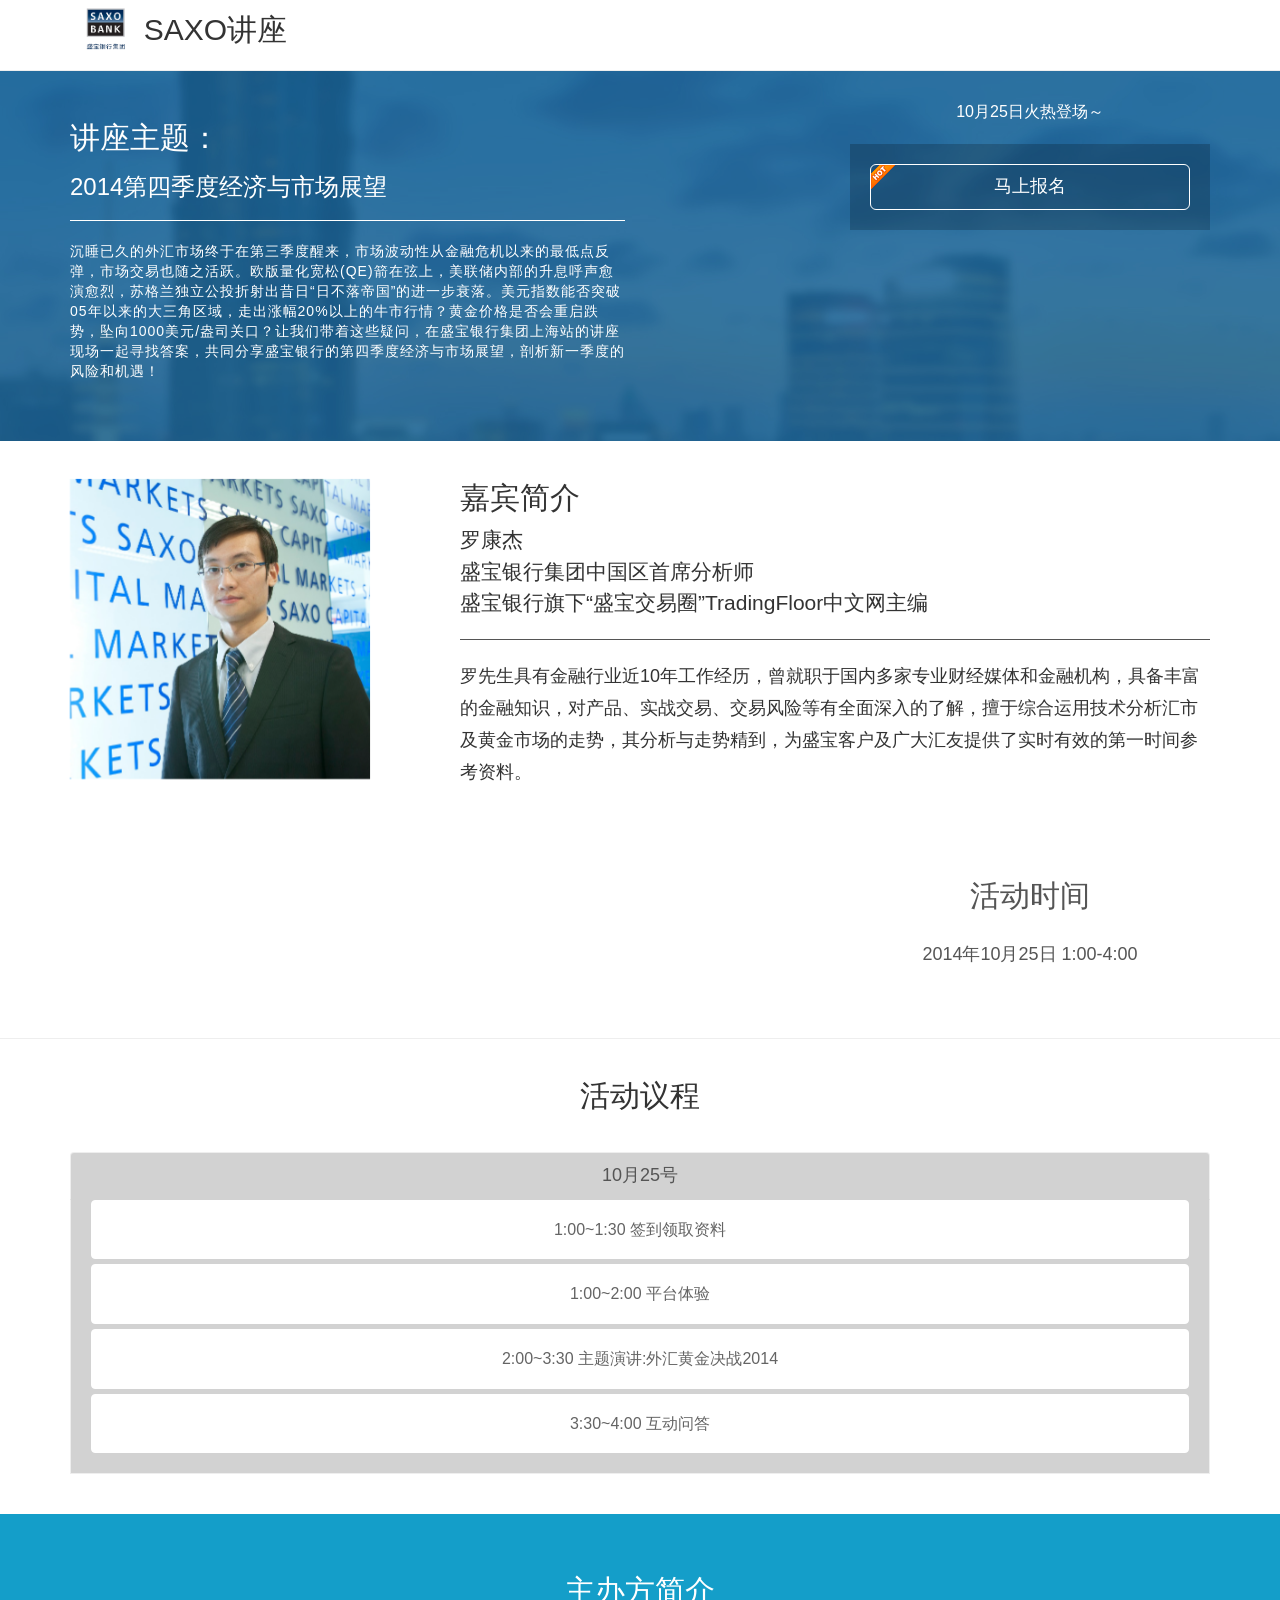
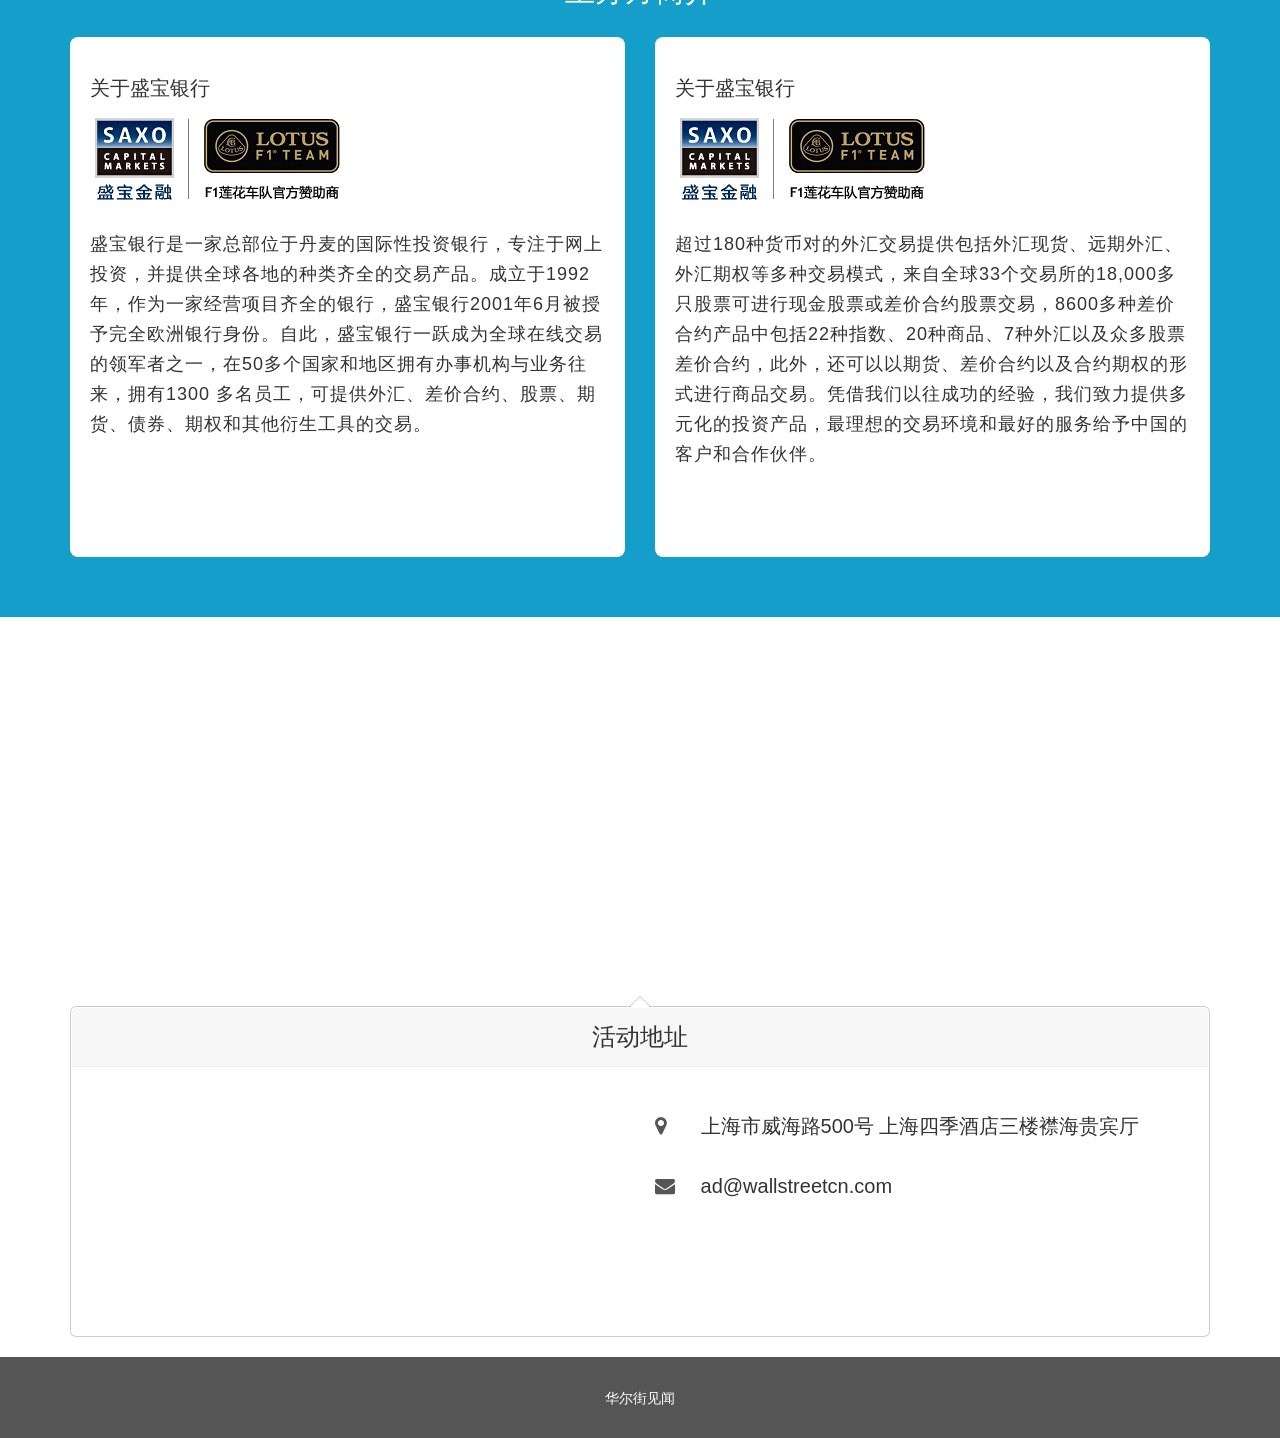
==== commit a3c86ff5: "SAXO" ====
--- a/wscnclub_2/index.html
+++ b/wscnclub_2/index.html
@@ -5,7 +5,7 @@
       <meta charset="utf-8">
       <!-- <meta http-equiv="X-UA-Compatible" content="IE=edge,chrome=1"> -->
       <!-- ///  page title  /// -->
-      <title>华尔街见闻俱乐部 第2期主题沙龙</title>
+      <title>SAXO讲座</title>
       <meta name="description" content="">
       <meta name="viewport" content="width=device-width, initial-scale=1">
       <!-- /// font icons  /// -->
@@ -72,7 +72,7 @@
         }
 
         p.fix-info {
-          font-size: 16px;
+          font-size: 18px;
           /* font-family: sans-serif; */
           letter-spacing: 1px;
           /*word-break: break-all;*/
@@ -93,11 +93,11 @@
         }
 
         .promo-text .subhead {
-          font-size: 16px;
+          font-size: 14px;
           /* font-family: sans-serif; */
           letter-spacing: 1px;
           word-break: break-all;
-          line-height: 30px;
+          line-height: 20px;
         }
         .counter {
           padding: 40px 0;
@@ -120,8 +120,8 @@
           margin-bottom: 20px;
         }
         .subhead2 {
-          font-size: 16px;
-          line-height: 30px; 
+          font-size: 18px;
+          line-height: 32px; 
         }
         .map-container {
 
@@ -161,15 +161,29 @@
       </style> 
   </head>
   <body id="cls-fix" class="remove-scroll">
+    <!-- ///  end header  /// -->
+    
+    <!-- ///  begin content  /// -->
+
+    <!-- ///  begin promo  /// -->
+   
     <!-- ///  preloader  /// -->
+
     <div class="preloader">
       <img src="assets/img/loader.GIF" class="loader" alt="">
     </div>        
+
     <!-- ///  begin header  /// -->
+
     <header class="main-header">
       <nav class="navbar navbar-custom navbar-fixed-top" role="navigation">
         <div class="container">
+
+	<div style="background:yellow;">
+	<img src="images/SBCN_Logo.png" style="height:60px;weight:60px;float:left;" alt""><p style="float:left;line-height:60px;text-align:center;font-size:30px;">SAXO讲座</p>
+	</div>
           <!-- Brand and toggle get grouped for better mobile display -->
+<!--
           <div class="navbar-header">
             <button type="button" class="navbar-toggle" data-toggle="collapse" data-target="#navbar-collapse">
               <span class="sr-only">Toggle navigation</span>
@@ -178,10 +192,12 @@
               <span class="icon-bar"></span>
             </button>
             
-            <a class="navbar-brand" style="padding: 0 20px;" href="/"><img src="images/main-logo.png" alt="" style="margin-right: 10px;" /><span style="font-size: 18px;">第2期主题沙龙</span></a>
-          </div>
-          <!-- Collect the nav links, forms, and other content for toggling -->
-          <div class="collapse navbar-collapse" id="navbar-collapse">
+            <a class="navbar-brand" style="padding: 0 20px;" href="/"><span style="font-size: 18px;">Fw:SAXO讲座</span></a>
+          </div>
+-->
+          <!--  Collect the nav links, forms, and other content for toggling --> 
+<!--          
+	  <div class="collapse navbar-collapse" id="navbar-collapse">
             <ul class="nav navbar-nav navbar-right" id="nav">
               <li class="active"><a href="#home">主页</a></li>
               <li><a href="#speakers">嘉宾简介</a></li>
@@ -190,16 +206,15 @@
               <li><a href="#faqSection">主办方简介</a></li>
               <li><a href="#ourLocation">活动信息</a></li>
             </ul>
-          </div><!-- /.navbar-collapse -->
+          </div>  
+-->
+
         </div><!-- /.container-fluid -->
       </nav>
     </header>
-    <!-- ///  end header  /// -->
-    
-    <!-- ///  begin content  /// -->
-
-    <!-- ///  begin promo  /// -->
-    <div class="promo" id="home" style="background-image:url(assets/img/bg/big.jpg);">
+
+    <!-- ///  end header  /// --> 
+	<div class="promo" id="home" style="background-image:url(assets/img/bg/big.jpg);">
       <!-- ///  semitransparent layer  /// -->
       <div class="color-correction"></div> 
       <!-- ///  begin entry  /// -->         
@@ -208,23 +223,23 @@
           <!-- ///  begin text section  /// -->
           <div class="col-md-6 wow fadeInDown" data-wow-duration="2s">
             <div class="promo-text">
-              <h1 class="fix-main-title">对话中国顶尖对冲基金：<br/>
-                <span style="font-size: 24px; display: block; margin-top: 20px;">从沪港通看A股与港股投资机会</span>
+              <h1 class="fix-main-title">讲座主题：<br/>
+                <span style="font-size: 24px; display: block; margin-top: 20px;">2014第四季度经济与市场展望</span>
               </h1>
               <hr>                  
-              <p class="lead subhead">今年10月有望正式推出的“沪港通”无疑是中国证券市场发展的一大标志性事件，它将把中国证券市场国际化推向一个新的高度。随着“沪港通”的正式出台，A股与港股将迎来哪些投资机会？</p>
+              <p class="lead subhead">沉睡已久的外汇市场终于在第三季度醒来，市场波动性从金融危机以来的最低点反弹，市场交易也随之活跃。欧版量化宽松(QE)箭在弦上，美联储内部的升息呼声愈演愈烈，苏格兰独立公投折射出昔日“日不落帝国”的进一步衰落。美元指数能否突破05年以来的大三角区域，走出涨幅20%以上的牛市行情？黄金价格是否会重启跌势，坠向1000美元/盎司关口？让我们带着这些疑问，在盛宝银行集团上海站的讲座现场一起寻找答案，共同分享盛宝银行的第四季度经济与市场展望，剖析新一季度的风险和机遇！ </p>
             </div>
           </div>
           <!-- ///  end text section  /// -->
           <!-- ///  begin registration form  /// -->
           <div class="col-md-4 col-md-offset-2 wow fadeInUp" data-wow-duration="2s">
             <div class="fix-event-tip" style="margin-top: 40px; font-size: 16px; text-align: center;">
-              7月8日火热登场～
+              10月25日火热登场～
             </div>
             <div class="register">
               <form role="form" method="POST" id="registrationForm" style="position: relative;">
                 <img src="images/hot.gif" alt="" class="fix-hot" />
-                <a class="btn btn-empty btn-block btn-lg" data-action="apply" href="https://www.jinshuju.net/f/Qza3a1">马上报名</a>
+                <a class="btn btn-empty btn-block btn-lg" data-action="apply" href="https://www.jinshuju.net/f/dJAtKU">马上报名</a>
               </form>
               <div class="ok">
                 <p class="icon"><i class="fa-check-circle-o fa fa-5x success-color"></i></p>
@@ -235,7 +250,7 @@
             </div>
             <!-- tip -->
             <div class="fix-event-tip">
-              本次活动完全免费。点击报名更有机会获得100元免费打车券！
+             
             </div>
             <!-- JiaThis Button BEGIN -->
               <div class="jiathis_style_32x32" style="">
@@ -262,15 +277,16 @@
       <div class="container">            
         <div class="row mt20">
           <div class="col-md-4 wow fadeInLeft">
-            <img class="fix-speaker" src="images/speaker-1.jpg" alt="" style="margin-top: 18px;" width="300" height="300">
+            <img class="fix-speaker" src="images/speaker_j.png" alt="" style="margin-top: 18px;" width="300" height="300">
           </div>
           <div class="col-md-8 wow fadeInRight">
             <h1>嘉宾简介</h1>
-            <p class="lead" style="line-height: 1.5em;">田峰<br>
-景林资产管理有限公司董事总经理<br> 
-金融理学硕士</p>
+            <p class="lead" style="line-height: 1.5em;">罗康杰<br>
+盛宝银行集团中国区首席分析师<br> 
+盛宝银行旗下“盛宝交易圈”TradingFloor中文网主编<br>
+</p>
             <hr>
-            <p class="subhead2">景林资产的资产管理规模已经达到180亿，是当前国内最大的私募基金公司之一。田峰拥有17年证券基金从业经验，目前在景林负责产品运营和市场工作。加入景林之前，他在华安基金担任董事总经理负责广州分公司和投资顾问部，曾先后在华安基金担任机构和渠道业务主管、北京分公司副总经理、上海业务总部副总经理等职务。</p>
+            <p class="subhead2">罗先生具有金融行业近10年工作经历，曾就职于国内多家专业财经媒体和金融机构，具备丰富的金融知识，对产品、实战交易、交易风险等有全面深入的了解，擅于综合运用技术分析汇市及黄金市场的走势，其分析与走势精到，为盛宝客户及广大汇友提供了实时有效的第一时间参考资料。</p>
           </div>
         </div>
       </div>
@@ -312,7 +328,7 @@
           <div class="col-md-4 text-center wow fadeInUp" data-wow-delay="1.8s">
             <h1>活动时间</h1>
             <p class="fix-event-time">
-              2014年7月8日 18:00-21:00
+              2014年10月25日 1:00-4:00
             </p>
             
           </div>
@@ -332,7 +348,7 @@
           <div class="col-md-12 wow fadeInDown">
             <!-- Nav tabs -->
             <ul class="nav nav-tabs nav-justified">
-              <li class="active"><a href="#first-day" data-toggle="tab">7月8号</a></li>            
+              <li class="active"><a href="#first-day" data-toggle="tab">10月25号</a></li>            
             </ul>
             <!-- Tab panes -->
             <div class="tab-content">
@@ -341,8 +357,8 @@
                   <div class="panel panel-default">
                     <div class="panel-heading">
                       <h4 class="panel-title">
-                        <a data-toggle="collapse" data-parent="#accordion" href="#collapseOne">
-                          见闻互动 18:00 pm - 19:00 pm
+                        <a data-toggle="collapse" data-parent="#accordion" href="">
+                          1:00~1:30 签到领取资料 
                         </a>
                       </h4>
                     </div>
@@ -356,8 +372,8 @@
                   <div class="panel panel-default">
                     <div class="panel-heading">
                       <h4 class="panel-title">
-                        <a data-toggle="collapse" data-parent="#accordion" href="#collapseTwo">
-                          嘉宾演讲 19:00 pm - 19:45 pm
+                        <a data-toggle="collapse" data-parent="#accordion" href="">
+                        1:00~2:00 平台体验 
                         </a>
                       </h4>
                     </div>
@@ -371,8 +387,8 @@
                   <div class="panel panel-default">
                     <div class="panel-heading">
                       <h4 class="panel-title">
-                        <a data-toggle="collapse" data-parent="#accordion" href="#collapseThree">
-                          听众问答 19:45 pm - 20:30 pm
+                        <a data-toggle="collapse" data-parent="#accordion" href="">
+                         2:00~3:30 主题演讲:外汇黄金决战2014 
                         </a>
                       </h4>
                     </div>
@@ -386,8 +402,8 @@
                   <div class="panel panel-default">
                     <div class="panel-heading">
                       <h4 class="panel-title">
-                        <a data-toggle="collapse" data-parent="#accordion" href="#collapseFour">
-                          会后互动 20:30 pm - 21:00 pm 
+                        <a data-toggle="collapse" data-parent="#accordion" href="">
+                        3:30~4:00 互动问答
                         </a>
                       </h4>
                     </div>
@@ -415,6 +431,7 @@
     <!-- ///  end video  /// -->
 
     <!-- ///  begin photos  /// -->
+<!--
     <div class="photo" id="photo">
       <div class="container">            
         <div class="row mt20">
@@ -460,6 +477,7 @@
         </div>
       </div>
     </div>
+	-->
     <!-- ///  end photos  /// -->
 
     <!-- ///  begin features  /// -->
@@ -484,28 +502,28 @@
           
           <div class="col-md-6 wow fadeInLeft">
             <div class="fix-panel">
-              <h3 class="fix-info-title">关于海际会</h3>
+              <h3 class="fix-info-title">关于盛宝银行</h3>
               <p>
-              <img src="images/faq-logo-1.png" alt="" />
+              <img src="images/image001.jpg" alt="" />
+		<!--
               <img src="images/faq-code-1.png" alt="" style="float: right;" />
-              </p>
-              <p class="fix-info">“海际会”全名“上海市浦东新区金融促进会——对冲基金专业委员会”，上级主管单位为上海市浦东新区金融服务局。海际会将致力于开展对冲基金的行业交流学习，促进中国对冲基金行业在后台运营、风险控制、法务合规、销售服务、品牌建设等方面学习海内外先进经验，积极为对冲基金在中国市场的发展做出贡献。海际会于2013年12月18日成立，其中不仅包含了国内一批对冲基金界的重要标杆性企业，也包括了国际知名对冲基金。截止2014年3月底，共有会员26家，会员总共管理资产规模857.5亿。</p>
+              -->
+	      </p>
+              <p class="fix-info">盛宝银行是一家总部位于丹麦的国际性投资银行，专注于网上投资，并提供全球各地的种类齐全的交易产品。成立于1992年，作为一家经营项目齐全的银行，盛宝银行2001年6月被授予完全欧洲银行身份。自此，盛宝银行一跃成为全球在线交易的领军者之一，在50多个国家和地区拥有办事机构与业务往来，拥有1300 多名员工，可提供外汇、差价合约、股票、期货、债券、期权和其他衍生工具的交易。</p>
               
             </div>
           </div>
 
           <div class="col-md-6 wow fadeInRight">
             <div class="fix-panel">
-              <h3 class="fix-info-title">关于华尔街见闻</h3>
+              <h3 class="fix-info-title">关于盛宝银行</h3>
               <p>
-              <img src="images/faq-logo-2.png" alt="" />
-              <img src="images/faq-code-2.png" alt="" style="float: right;" />
+              <img src="images/image001.jpg" alt="" />
               </p>
-              <p class="fix-info">华尔街见闻是中国领先的财经新媒体平台，我们提供全球经济和金融资讯，帮助中国投资者理解世界。华尔街见闻2010年11月创建于纽约华尔街，已成为国内媒体与读者理解全球市场的首选资讯平台之一。过去几年全球市场每一个重大转折点，第一个向中国投资者发出警报的都是华尔街见闻。目前每日有数十万用户访问华尔街见闻网站，有30多万用户订阅华尔街见闻微信公众号(wallstreetcn)，数百万用户通过第三方平台阅读见闻的内容。作为领先的财经资讯平台，华尔街见闻拥有一批高端忠实用户，包括各大金融机构高管、经济学家、以及金融行业意见领袖。华尔街见闻俱乐部（WSCN Club）旨在连接全球金融精英，分享智慧与洞见。</p>
+              <p class="fix-info">超过180种货币对的外汇交易提供包括外汇现货、远期外汇、外汇期权等多种交易模式，来自全球33个交易所的18,000多只股票可进行现金股票或差价合约股票交易，8600多种差价合约产品中包括22种指数、20种商品、7种外汇以及众多股票差价合约，此外，还可以以期货、差价合约以及合约期权的形式进行商品交易。凭借我们以往成功的经验，我们致力提供多元化的投资产品，最理想的交易环境和最好的服务给予中国的客户和合作伙伴。</p>
               
             </div>        
-          </div>
-          
+          </div>          
             
         </div>
       </div>
@@ -513,15 +531,15 @@
     <!-- ///  end faq  /// -->
 
     <!-- ///  begin partners  /// -->
+<!--
     <div class="partners wow fadeInUp">
       <div class="container">
         <div class="section-heading">
           <h1>赞助商</h1>
         </div>
-        <!--  -->
         <div class="row" style="margin-bottom: 30px;">  
           <div class="col-md-8">
-            <!-- <h2 style="font-size: 26px;font-family: sans-serif;margin-top: 0; margin-bottom: 30px;">睿製（Rui'z Bespoke)高端定制</h2> -->
+            <h2 style="font-size: 26px;font-family: sans-serif;margin-top: 0; margin-bottom: 30px;">睿製（Rui'z Bespoke)高端定制</h2>
             <img src="images/ruiz-logo.png" alt="" style="width: 200px; height=auto; margin-bottom: 15px;">
             <p class="fix-info">
             睿製（Rui'z Bespoke) 是提供男装高级定制服务的专业机构。<br/>目前在上海、北京、成都、重庆设有直属门店，是国内最具英国“萨维尔街”定制精神的高端定制品牌。睿製秉承英伦绅士和萨维尔街精神，以最精致的进口面料和精湛的定制工艺，助力前进中的中国新绅士群体。</p>
@@ -537,7 +555,6 @@
             </a>
           </div>
         </div>
-        <!--  -->
         <div class="row" style="margin-bottom: 30px;">  
           <div class="col-md-8">
             <img src="images/tailorism-logo.png" alt="" style="width: 200px; height=auto; margin-bottom: 15px;">
@@ -555,7 +572,6 @@
             </a>
           </div>
         </div>
-        <!--  -->
         <div class="row" style="margin-bottom: 30px;">  
           <div class="col-md-8">
             <img src="images/yongche-logo.png" alt="" style="width: 200px; height=auto; margin-bottom: 15px;">
@@ -571,11 +587,12 @@
       </div>
         
     </div>
+-->
     <!-- ///  end partners  /// -->
       
     <!-- ///  begin map, subscribe, contacts  /// -->
     <!-- ///  set your venue address in data-location attribute  /// -->
-    <div class="map" id="ourLocation" data-location="上海市浦东新区世纪大道100号55楼">
+    <div class="map" id="ourLocation" data-location="上海市威海路500号">
       
       <div class="" id="map"></div>
       <div class="location">
@@ -592,8 +609,8 @@
                     </div>
                     <div class="col-sm-6">
                       <ul class="list-unstyled">
-                        <li><i class="fa fa-map-marker info-color"></i> 上海环球金融中心55楼<!-- （上海市浦东新区世纪大道100号） --></li>
-                        <li><i class="fa fa-envelope info-color"></i> club@wallstreetcn.com</li>
+                        <li><i class="fa fa-map-marker info-color"></i> 上海市威海路500号 上海四季酒店三楼襟海贵宾厅<!-- （上海市浦东新区世纪大道100号） --></li>
+                        <li><i class="fa fa-envelope info-color"></i> ad@wallstreetcn.com</li>
                       </ul>
                     </div>
                   </div>
@@ -648,7 +665,7 @@
         //在百度地图容器中创建一个地图
         var map = new BMap.Map("map");
         //定义一个中心点坐标
-        var point = new BMap.Point(121.514209,31.239449);
+        var point = new BMap.Point(121.468893,31.233289);
 
         //设定地图的中心点和坐标并将地图显示在地图容器中
         map.centerAndZoom(point,18);
@@ -660,7 +677,7 @@
         //全景图展示
         var panorama = new BMap.Panorama('panorama');
         //
-        panorama.setPosition(new BMap.Point(121.513495,31.239053));
+        panorama.setPosition(new BMap.Point(121.468893,31.233289));
         //
         panorama.setPov({heading: 40, pitch: 6});
         //全景图位置改变后，普通地图中心点也随之改变
